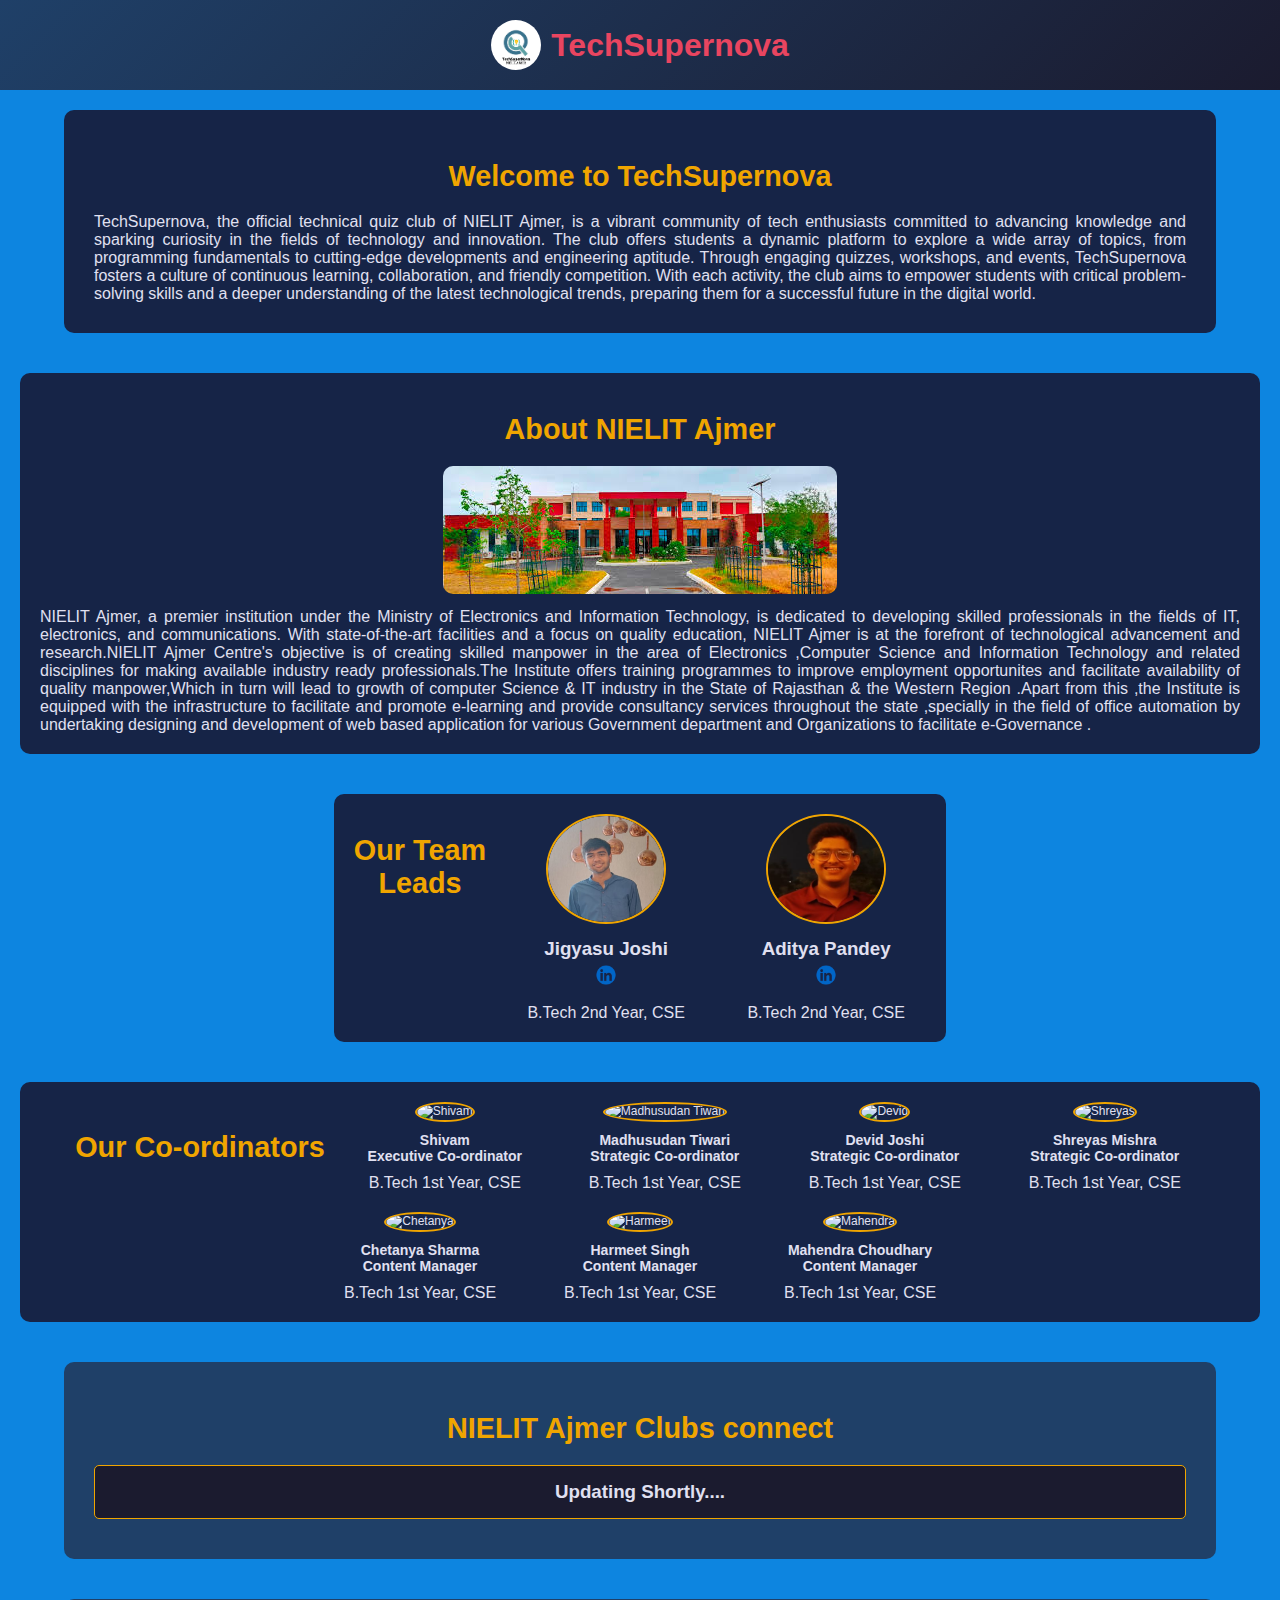
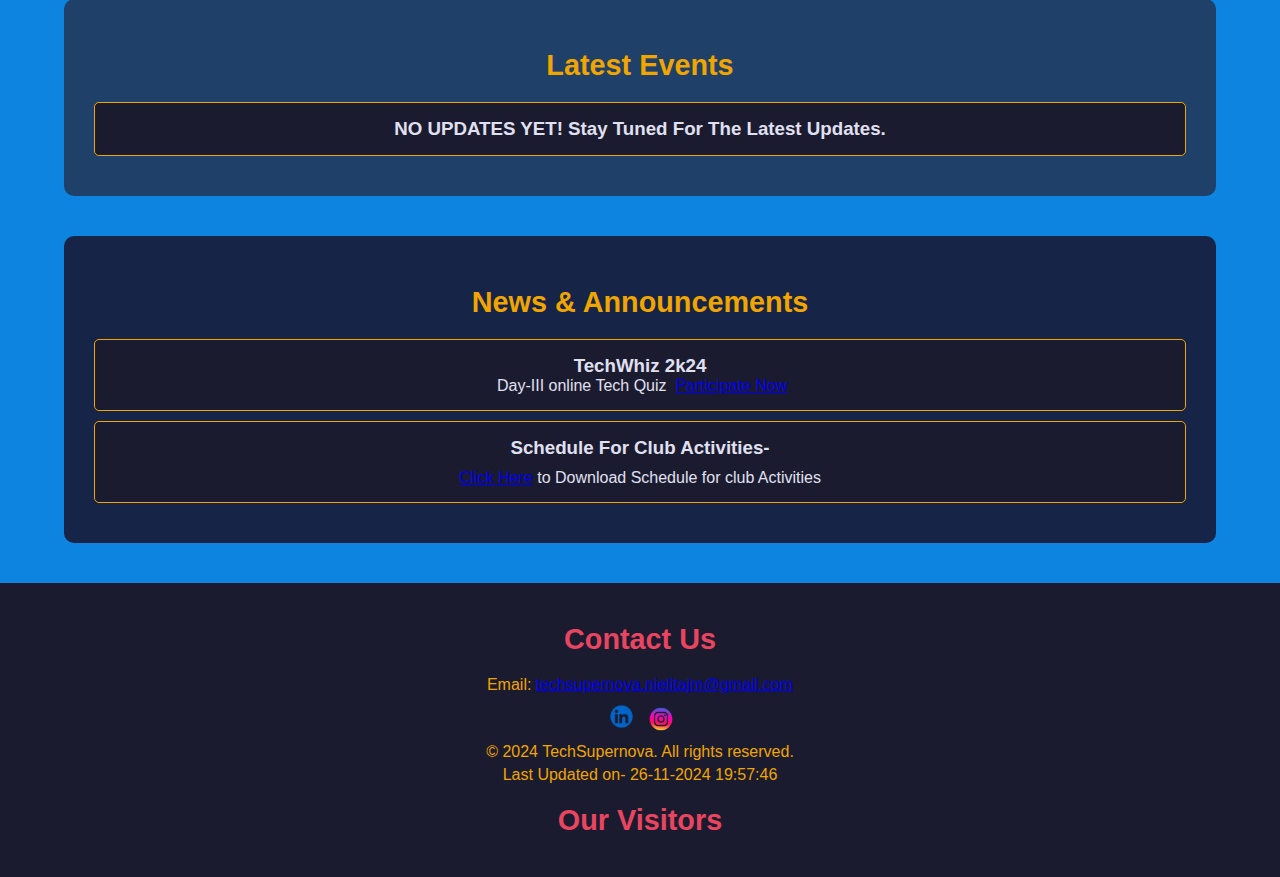
==== index.html @ e38566bf "Update index.html" ====
<!DOCTYPE html>
<html lang="en">
<head>
  <meta charset="UTF-8">  
  <meta name="viewport" content="width=device-width, initial-scale=1.0">
  <title>TechSuperNova</title>
   <link rel="icon" type="image/png" href="TechSuperNova.png">
  <link rel="stylesheet" href="styles.css">
</head>
<body>
  <!-- Header Section -->
  <header>
    <div class="logo-container">
      <img src="TechSuperNova.png" alt="TechSupernova Logo" style="border-radius: 50%;" class="logo">
      <h1 class="club-name">TechSupernova</h1>
    </div>
  </header>

  <!-- Introduction Section -->
  <section id="introduction">
    <h2>Welcome to TechSupernova</h2>
    <p style="text-align: justify;">TechSupernova, the official technical quiz club of NIELIT Ajmer, is a vibrant community of tech enthusiasts committed to advancing knowledge and sparking curiosity in the fields of technology and innovation. The club offers students a dynamic platform to explore a wide array of topics, from programming fundamentals to cutting-edge developments and engineering aptitude. Through engaging quizzes, workshops, and events, TechSupernova fosters a culture of continuous learning, collaboration, and friendly competition. With each activity, the club aims to empower students with critical problem-solving skills and a deeper understanding of the latest technological trends, preparing them for a successful future in the digital world.</p>
  </section>

  <section id="about-nielit">
  <h2>About NIELIT Ajmer</h2>
<img src="nielit.jfif" style="border-radius: 10px;" alt="NIELIT Ajmer Campus" class="nielit-photo">
  <p style="text-align: justify;">NIELIT Ajmer, a premier institution under the Ministry of Electronics and Information Technology, is dedicated to developing skilled professionals in the fields of IT, electronics, and communications. With state-of-the-art facilities and a focus on quality education, NIELIT Ajmer is at the forefront of technological advancement and research.NIELIT Ajmer Centre's objective is of creating skilled manpower in the area of Electronics ,Computer Science and Information Technology and related disciplines for making available industry ready professionals.The Institute offers training programmes to improve employment opportunites and facilitate availability of quality manpower,Which in turn will lead to growth of computer Science & IT industry in the State of Rajasthan & the Western Region .Apart from this ,the Institute is equipped with the infrastructure to facilitate and promote e-learning and provide consultancy services throughout the state ,specially in the field of office automation by undertaking designing and development of web based application for various Government department and Organizations to facilitate e-Governance . </p>
</section>
<!-- Heads Section -->
<section id="heads">
  <h2>Our Team<br> Leads</h2>
  <div class="head">
    <img src="image.png" alt="Jigyasu Joshi" class="head-photo">
    <h3>Jigyasu Joshi</h3>
    <a href="https://www.linkedin.com/in/jigyasu-joshi-438b5b268/"><img src="hello.png" height=30> </a>
    <p>B.Tech 2nd Year, CSE</p>
  </div>
  <div class="head">
    <img src="image1.png" alt="Aditya Pandey" class="head-photo">
    <h3>Aditya Pandey</h3>
    <a href="https://www.linkedin.com/in/aditya-pandey-94093a2a4/"><img src="hello.png" height=30> </a>
    <p>B.Tech 2nd Year, CSE</p>
  </div>
</section>
<section id="heads1">
  <h2>Our Co-ordinators</h2>
  <div class="head">
    <img src="shivam.jpg" alt="Shivam" class="head-photo">
    <h3>Shivam<br>Executive Co-ordinator</h3>
    <p>B.Tech 1st Year, CSE</p>
  </div>
  <div class="head">
    <img src="Madhusudan.jpeg" alt="Madhusudan Tiwari" class="head-photo">
    <h3>Madhusudan Tiwari<br>Strategic Co-ordinator</h3>
    <p>B.Tech 1st Year, CSE</p>
  </div>
  <div class="head">
    <img src="devid.jpeg" alt="Devid" class="head-photo">
    <h3>Devid Joshi<br>Strategic Co-ordinator</h3>
   
    <p>B.Tech 1st Year, CSE</p>
  </div>
  <div class="head">
    <img src="Shreyas.jpeg" alt="Shreyas" class="head-photo">
    <h3>Shreyas Mishra<br>Strategic Co-ordinator</h3>
    <p>B.Tech 1st Year, CSE</p>
  </div><div class="head">
    <img src="Chetanya.jpeg" alt="Chetanya" class="head-photo">
    <h3>Chetanya Sharma<br>Content Manager</h3>
    <p>B.Tech 1st Year, CSE</p>
  </div>
  <div class="head">
    <img src="Harmeet.jpeg" alt="Harmeet" class="head-photo">
    <h3>Harmeet Singh<br>Content Manager</h3>
    <p>B.Tech 1st Year, CSE</p>
  </div>
  <div class="head">
    <img src="Mahendra.jpeg" alt="Mahendra" class="head-photo">
    <h3>Mahendra Choudhary<br>Content Manager</h3>
    <p>B.Tech 1st Year, CSE</p>
  </div>
</section>

  <section id="contacts">
   
    <h2>NIELIT Ajmer Clubs connect</h2>
    <div class="news-item">
      <h3>Updating Shortly....</h3>
      
      
    </div>
    
  </section>
 



  <!-- Latest Events Section -->
  <section id="events">
    <h2>Latest Events</h2>
    <div class="event-card">
      <h3>NO UPDATES YET! Stay Tuned For The Latest Updates.</h3>
      
      
    </div>
    
  </section>

  <!-- News Section -->
  <section id="news">
    <h2>News & Announcements</h2>
     
    
    <div class="news-item">
      <h3>TechWhiz 2k24</h3>
      <pre> Day-III online Tech Quiz  <a href="https://forms.gle/Rwt1ypfE54XqB7DJ6">Participate Now</a></pre>
    </div>
    <div class="news-item">
      <h3>Schedule For Club Activities-</h3>
      <p><a href="Activity Schedule.pdf" >Click Here</a> to Download Schedule for club Activities</p>
    </div>
   
  </section>

  <!-- Footer Section -->
  <footer>
    <div class="contact">
      <h2>Contact Us</h2>
      <p>Email: <a href="mailto:techsupernova.nielitajm@gmail.com">techsupernova.nielitajm@gmail.com</a></p>
<div>
      <a href="https://www.linkedin.com/company/techsupernova/">
        <img src="hello.png" height=35></a>
      <a href="https://www.instagram.com/techsupernova_nielitajm">
        <img src="insta.png" height=30></a>
    </div>
    <p>&copy; 2024 TechSupernova. All rights reserved.</p>
      <p> Last Updated on- 26-11-2024 19:57:46 </p>
      <h2>Our Visitors</h2>
<div id="sfc6zkzsnefk8ssn3fe2ducwmfdch7pzfxs"></div>
<script type="text/javascript" src="https://counter6.optistats.ovh/private/counter.js?c=6zkzsnefk8ssn3fe2ducwmfdch7pzfxs&down=async" async></script>
<noscript>
    <a href="https://www.freecounterstat.com" title="web counter">
        <img src="https://counter6.optistats.ovh/private/freecounterstat.php?c=6zkzsnefk8ssn3fe2ducwmfdch7pzfxs" border="0" title="web counter" alt="web counter">
    </a>
</noscript>

  </footer>
</body>
</html>
---- styles.css ----
/* Global Styles */
#contacts {
    background: #1f4068;
    padding: 30px;
    width: 90%;
    border-radius: 10px;
    margin-top: 20px;
  }
  
  * {
    margin: 0;
    padding: 0;
    box-sizing: border-box;
    font-family: Arial, sans-serif;
  }
  
  body {
    background-color:#0d85e0;
    color: #e0e0f1;
    display: flex;
    flex-direction: column;
    align-items: center;
    text-align: center;
  }
  
  /* Header */
  header {
    background: linear-gradient(135deg, #1f4068, #1b1b2f);
    width: 100%;
    padding: 20px;
  }
  
  .logo-container {
    display: flex;
    align-items: center;
    justify-content: center;
  }
  
  .logo {
    width: 50px;
    height: 50px;
    margin-right: 10px;
  }
  
  .club-name {
    font-size: 2rem;
    color: #e94560;
  }
  
  /* Section Titles */
  h2 {
    font-size: 1.8rem;
    margin: 20px 0;
    color: #f0a500;
  }
  
  /* Introduction Section */
  #introduction {
    background: #162447;
    padding: 30px;
    width: 90%;
    border-radius: 10px;
    margin-top: 20px;
  }
  
  /* Events Section */
  #events {
    background: #1f4068;
    padding: 30px;
    width: 90%;
    border-radius: 10px;
    margin-top: 20px;
  }
  
  .event-card {
    background: #1b1b2f;
    border: 1px solid #f0a500;
    padding: 15px;
    margin: 10px 0;
    border-radius: 5px;
  }
  
  /* News Section */
  #news {
    background: #162447;
    padding: 30px;
    width: 90%;
    border-radius: 10px;
    margin-top: 20px;
  }
  
  .news-item {
    background: #1b1b2f;
    border: 1px solid #f0a500;
    padding: 15px;
    margin: 10px 0;
    border-radius: 5px;
  }
  
  /* Footer */
  footer {
    background: #1b1b2f;
    padding: 20px;
    width: 100%;
    margin-top: 20px;
  }
  
  .contact h2 {
    color: #e94560;
  }
  
  footer p {
    margin: 5px 0;
    color: #f0a500;
  }
  /* General Section Styling */
  section {
    background-color: #162447;
    color: #e0e0f1;
    padding: 20px;
    margin: 20px;
    border-radius: 10px;
    text-align: center;
  }
  
  h2 {
    color: #f0a500;
  }
  
  p {
    margin-top: 10px;
    font-size: 1rem;
  }
  
  /* Heads Section Styling */
  #heads {
    display: flex;
    justify-content: center;
    gap: 20px;
  }
  #heads1 {
    display: flex;
    justify-content: center;
    gap: 20px;
    flex-wrap: wrap;
    align-items: center;
    font-size: 12px;
  }
  
  .head {
    text-align: center;
    width: 200px;
  }
  
  .head-photo {
    width: 120px;
    height: 110px;
    border-radius: 50%;
    border: 2px solid #f0a500;
    margin-bottom: 10px;
  }
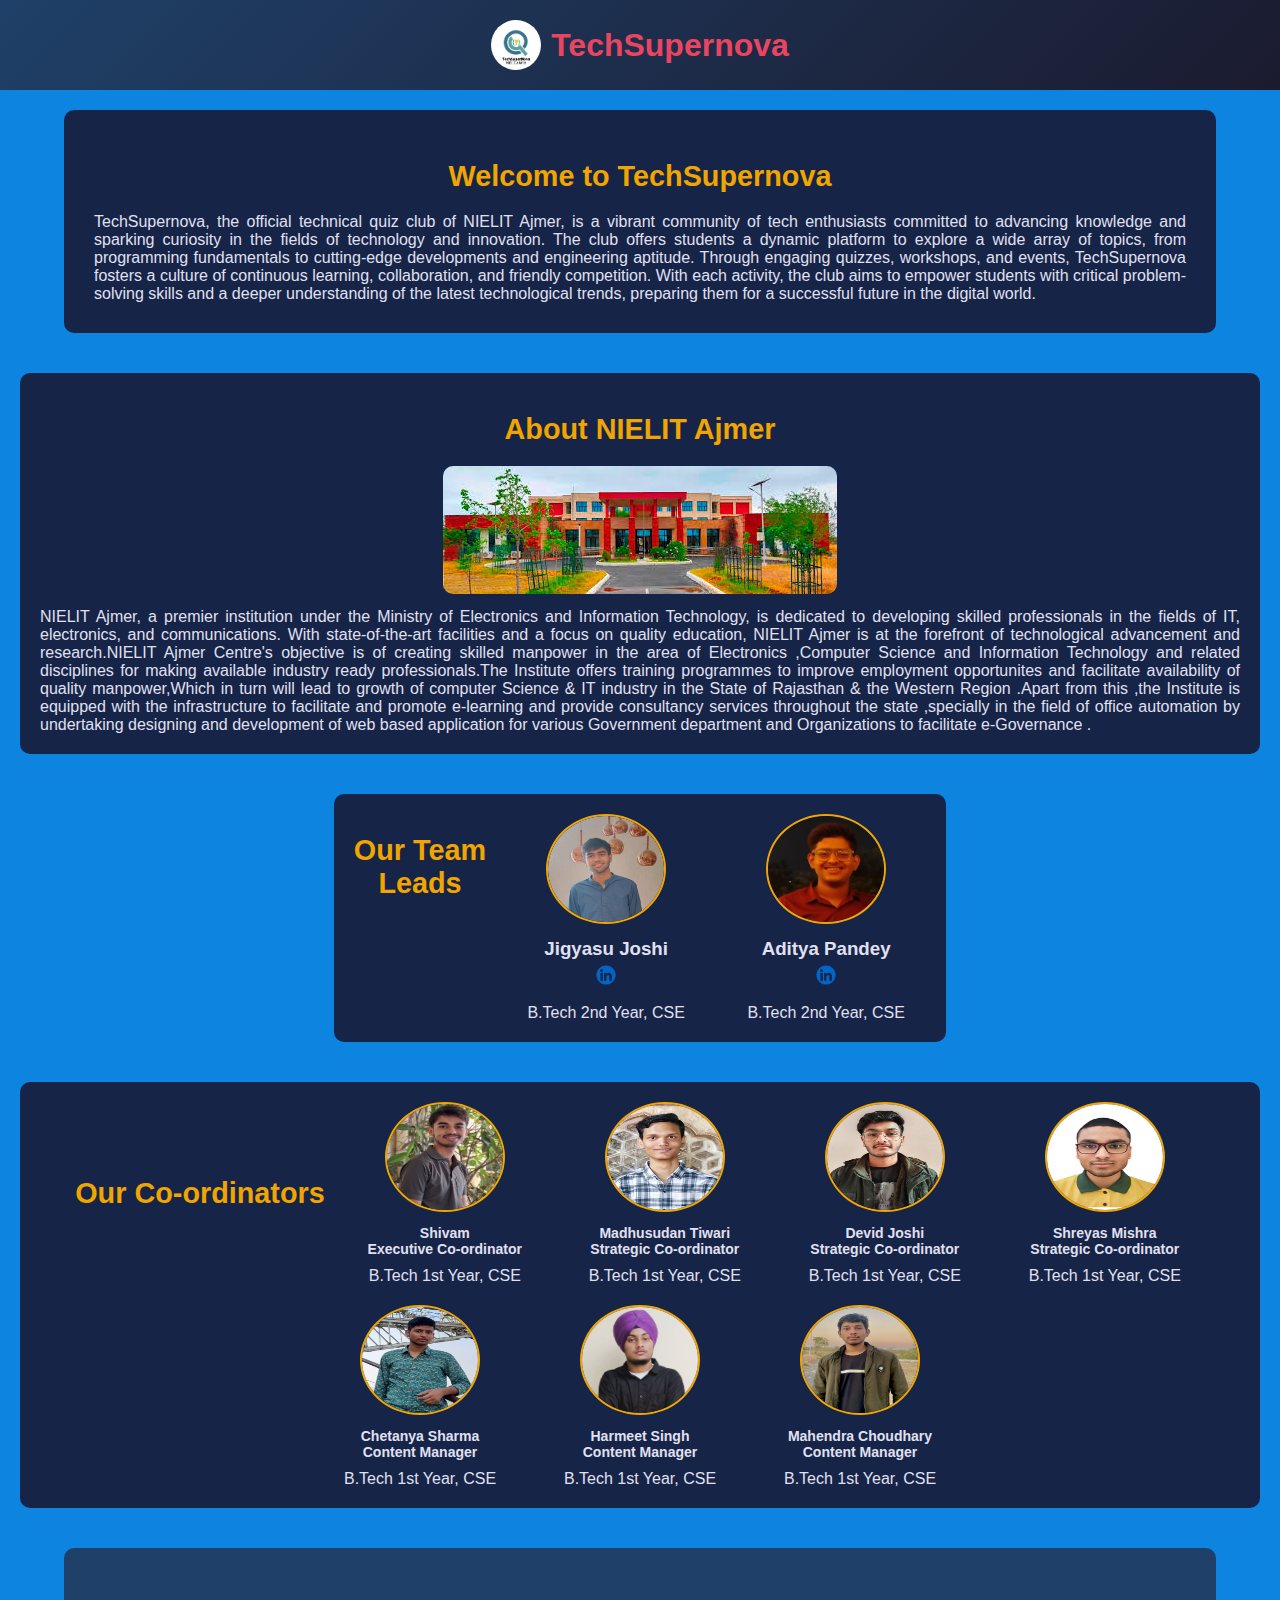
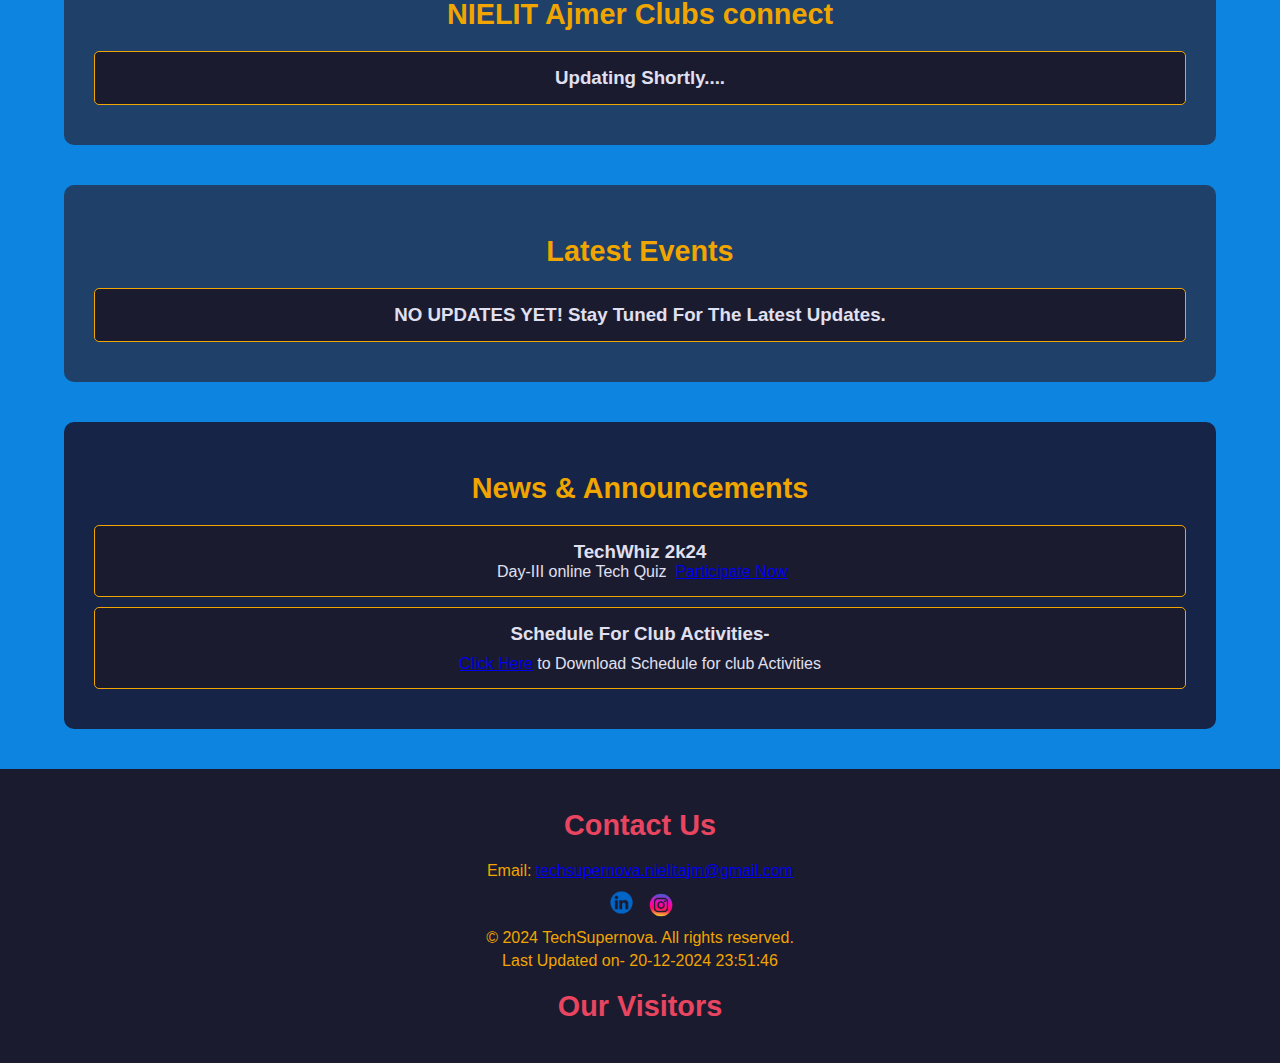
==== commit 7cfa06e5: "Update index.html" ====
--- a/index.html
+++ b/index.html
@@ -135,7 +135,7 @@
         <img src="insta.png" height=30></a>
     </div>
     <p>&copy; 2024 TechSupernova. All rights reserved.</p>
-      <p> Last Updated on- 26-11-2024 19:57:46 </p>
+      <p> Last Updated on- 20-12-2024 23:51:46 </p>
       <h2>Our Visitors</h2>
 <div id="sfc6zkzsnefk8ssn3fe2ducwmfdch7pzfxs"></div>
 <script type="text/javascript" src="https://counter6.optistats.ovh/private/counter.js?c=6zkzsnefk8ssn3fe2ducwmfdch7pzfxs&down=async" async></script>
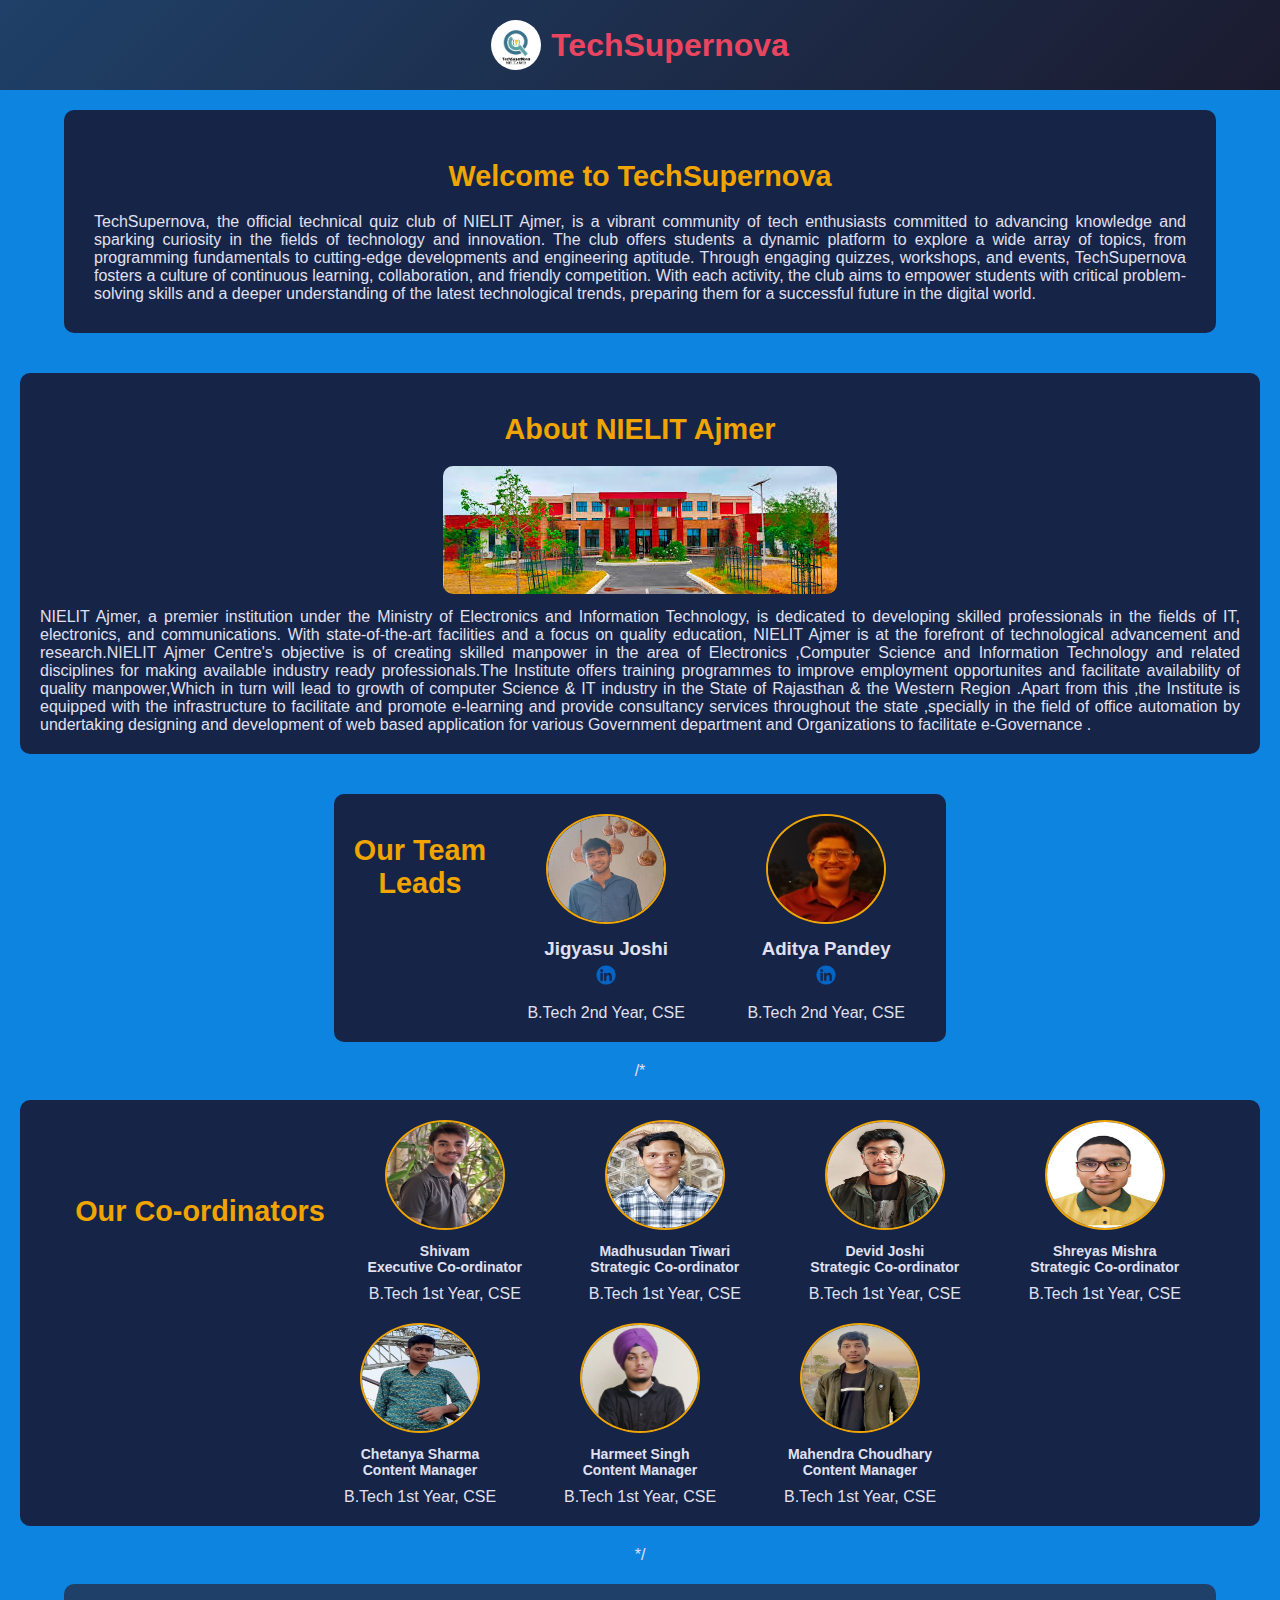
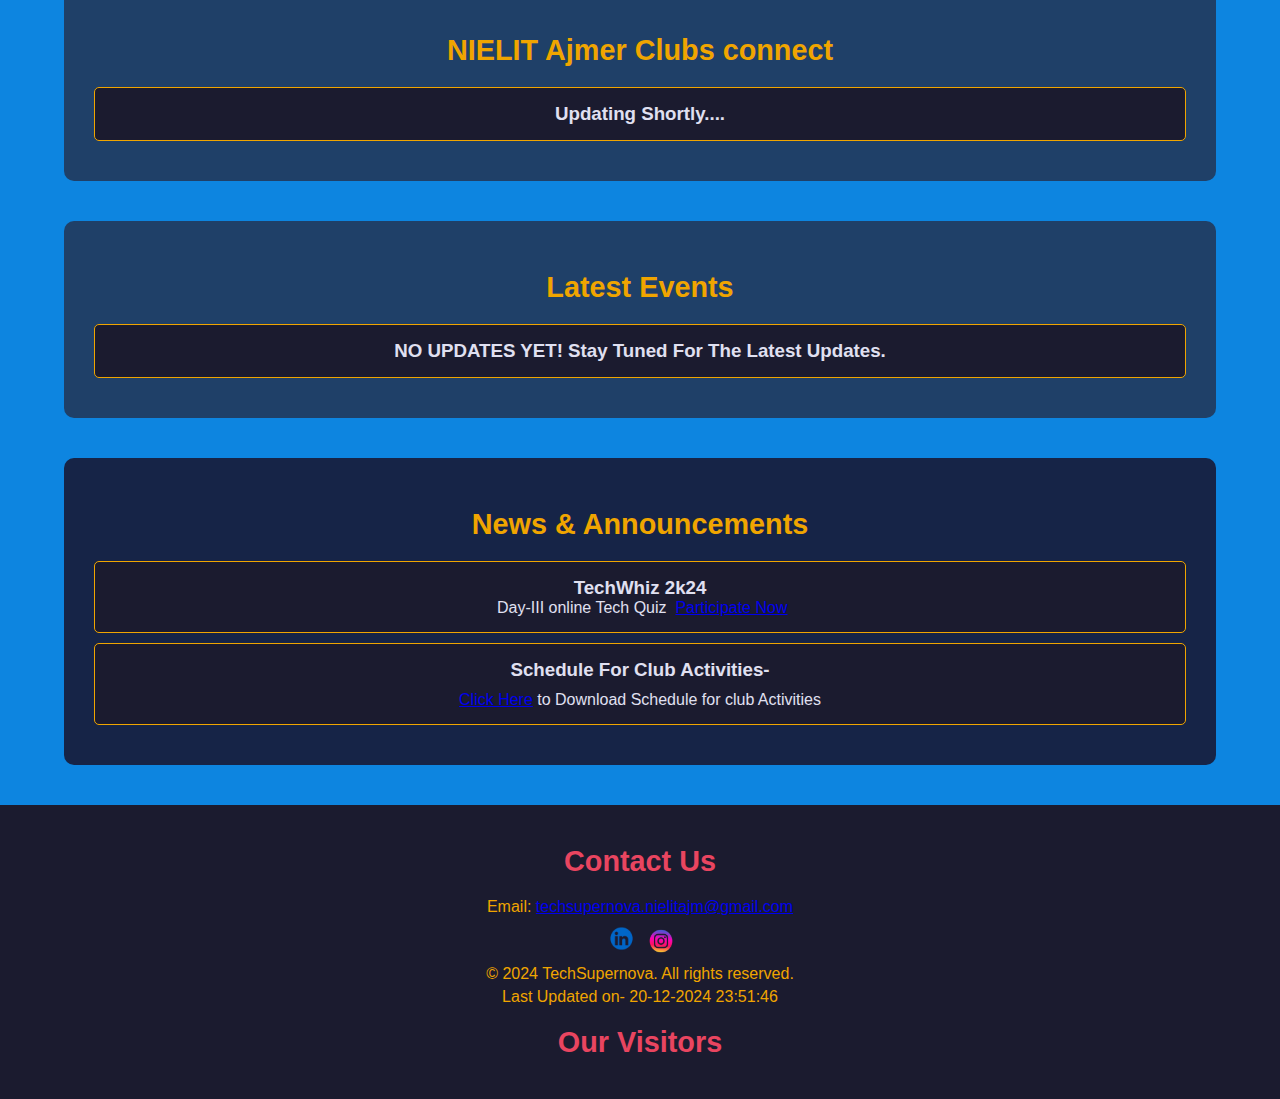
==== commit 745ba9a1: "Update index.html" ====
--- a/index.html
+++ b/index.html
@@ -42,7 +42,7 @@
     <a href="https://www.linkedin.com/in/aditya-pandey-94093a2a4/"><img src="hello.png" height=30> </a>
     <p>B.Tech 2nd Year, CSE</p>
   </div>
-</section>
+</section>/*
 <section id="heads1">
   <h2>Our Co-ordinators</h2>
   <div class="head">
@@ -81,7 +81,7 @@
     <p>B.Tech 1st Year, CSE</p>
   </div>
 </section>
-
+*/
   <section id="contacts">
    
     <h2>NIELIT Ajmer Clubs connect</h2>
--- a/styles.css
+++ b/styles.css
@@ -137,6 +137,7 @@
     display: flex;
     justify-content: center;
     gap: 20px;
+      flex-wrap: wrap;
   }
   #heads1 {
     display: flex;
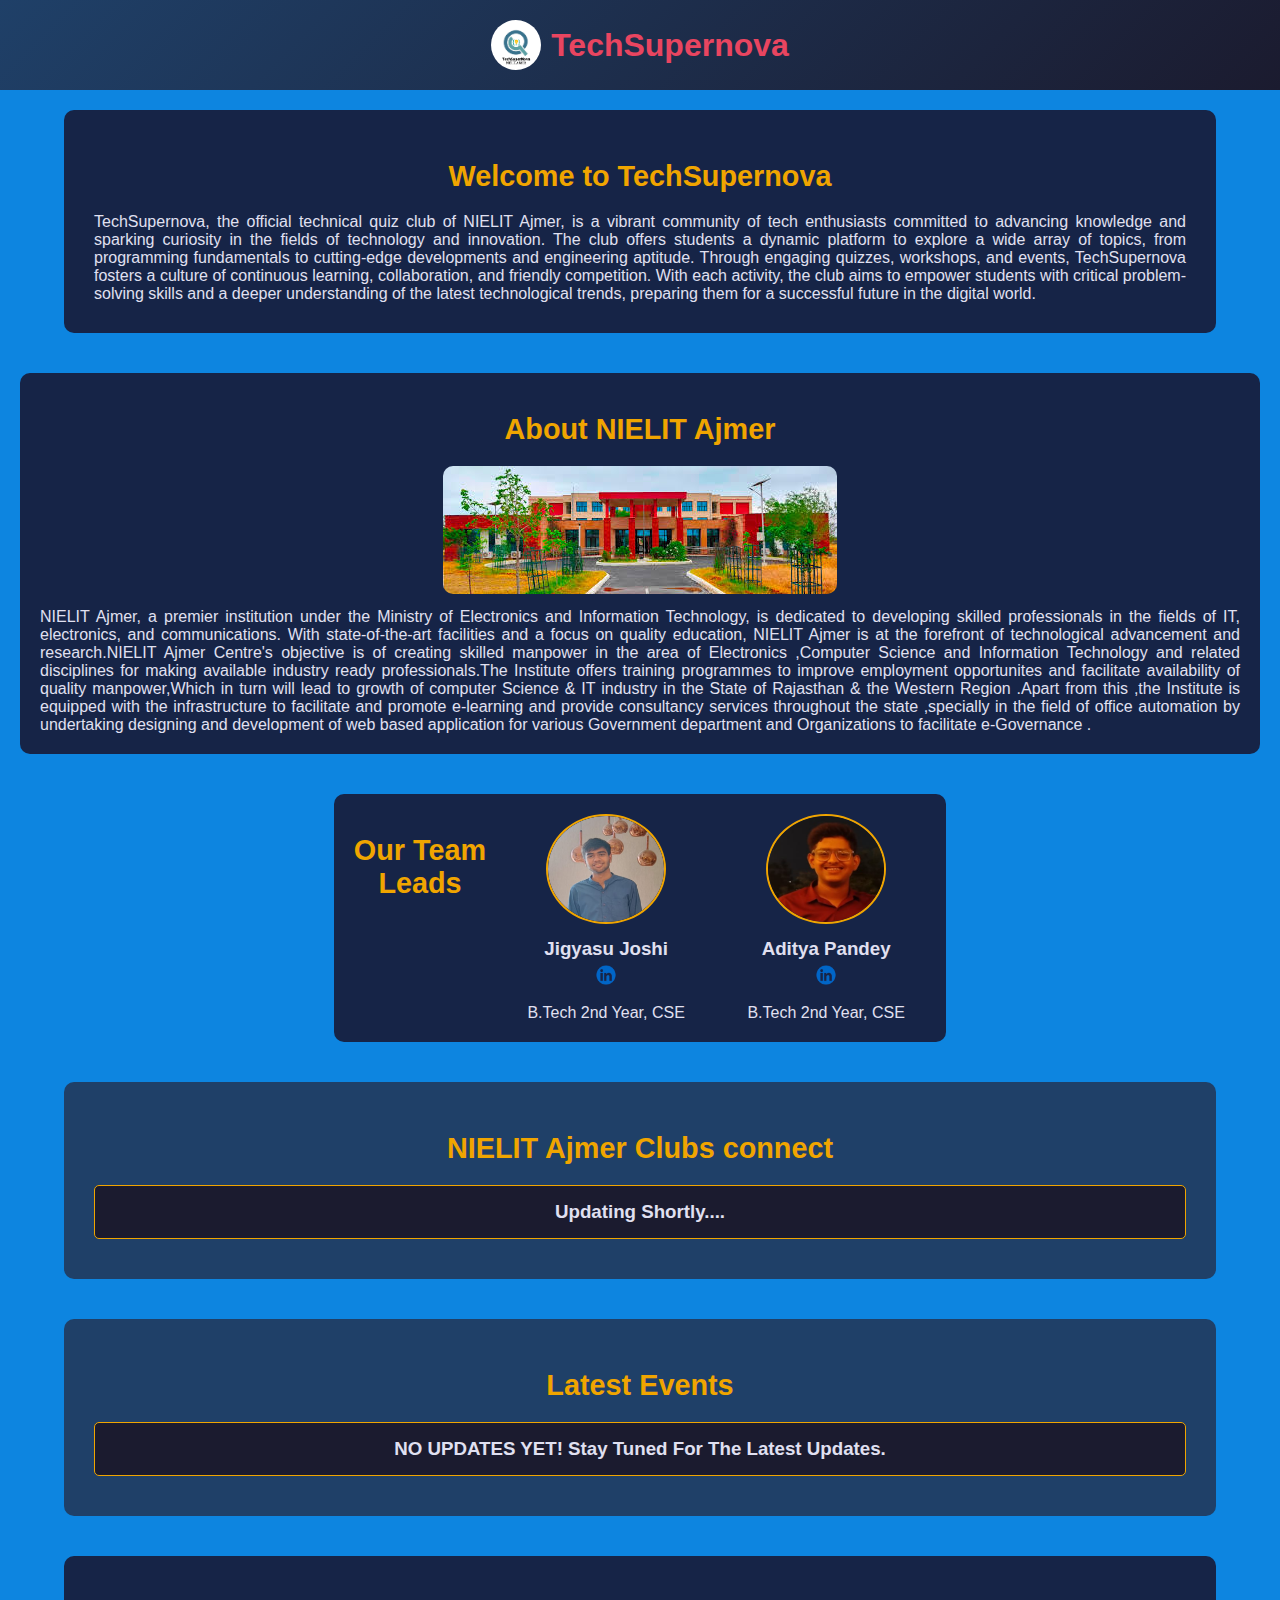
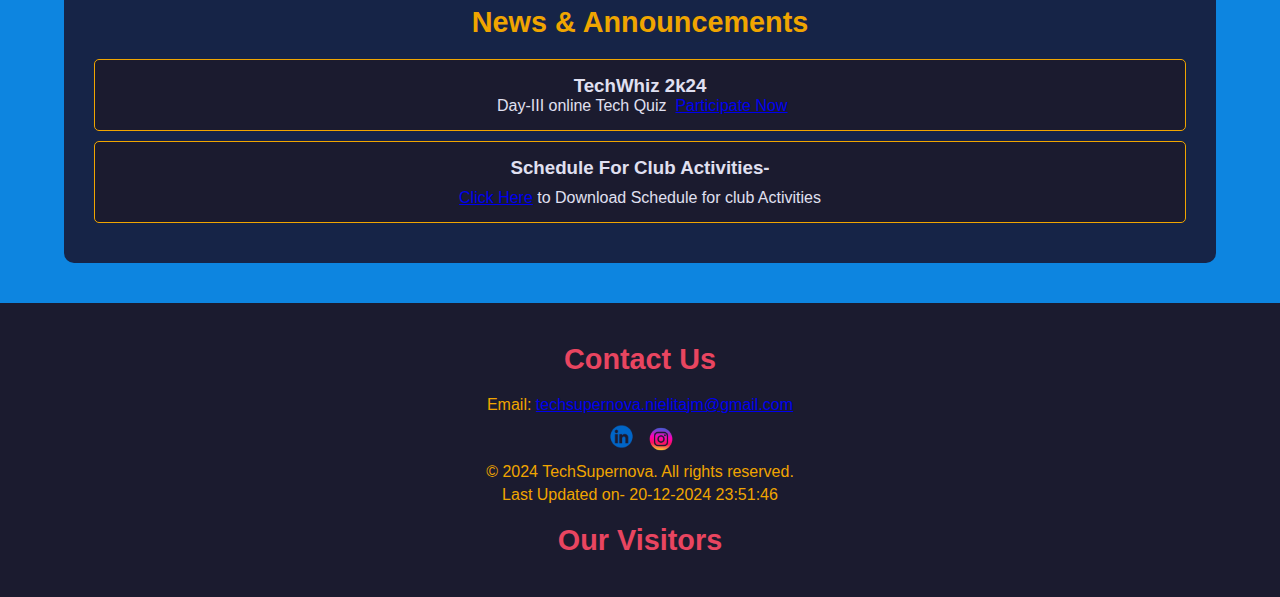
==== commit 10bb76dc: "Update index.html" ====
--- a/index.html
+++ b/index.html
@@ -42,7 +42,8 @@
     <a href="https://www.linkedin.com/in/aditya-pandey-94093a2a4/"><img src="hello.png" height=30> </a>
     <p>B.Tech 2nd Year, CSE</p>
   </div>
-</section>/*
+</section>
+  <!--
 <section id="heads1">
   <h2>Our Co-ordinators</h2>
   <div class="head">
@@ -81,7 +82,7 @@
     <p>B.Tech 1st Year, CSE</p>
   </div>
 </section>
-*/
+-->
   <section id="contacts">
    
     <h2>NIELIT Ajmer Clubs connect</h2>
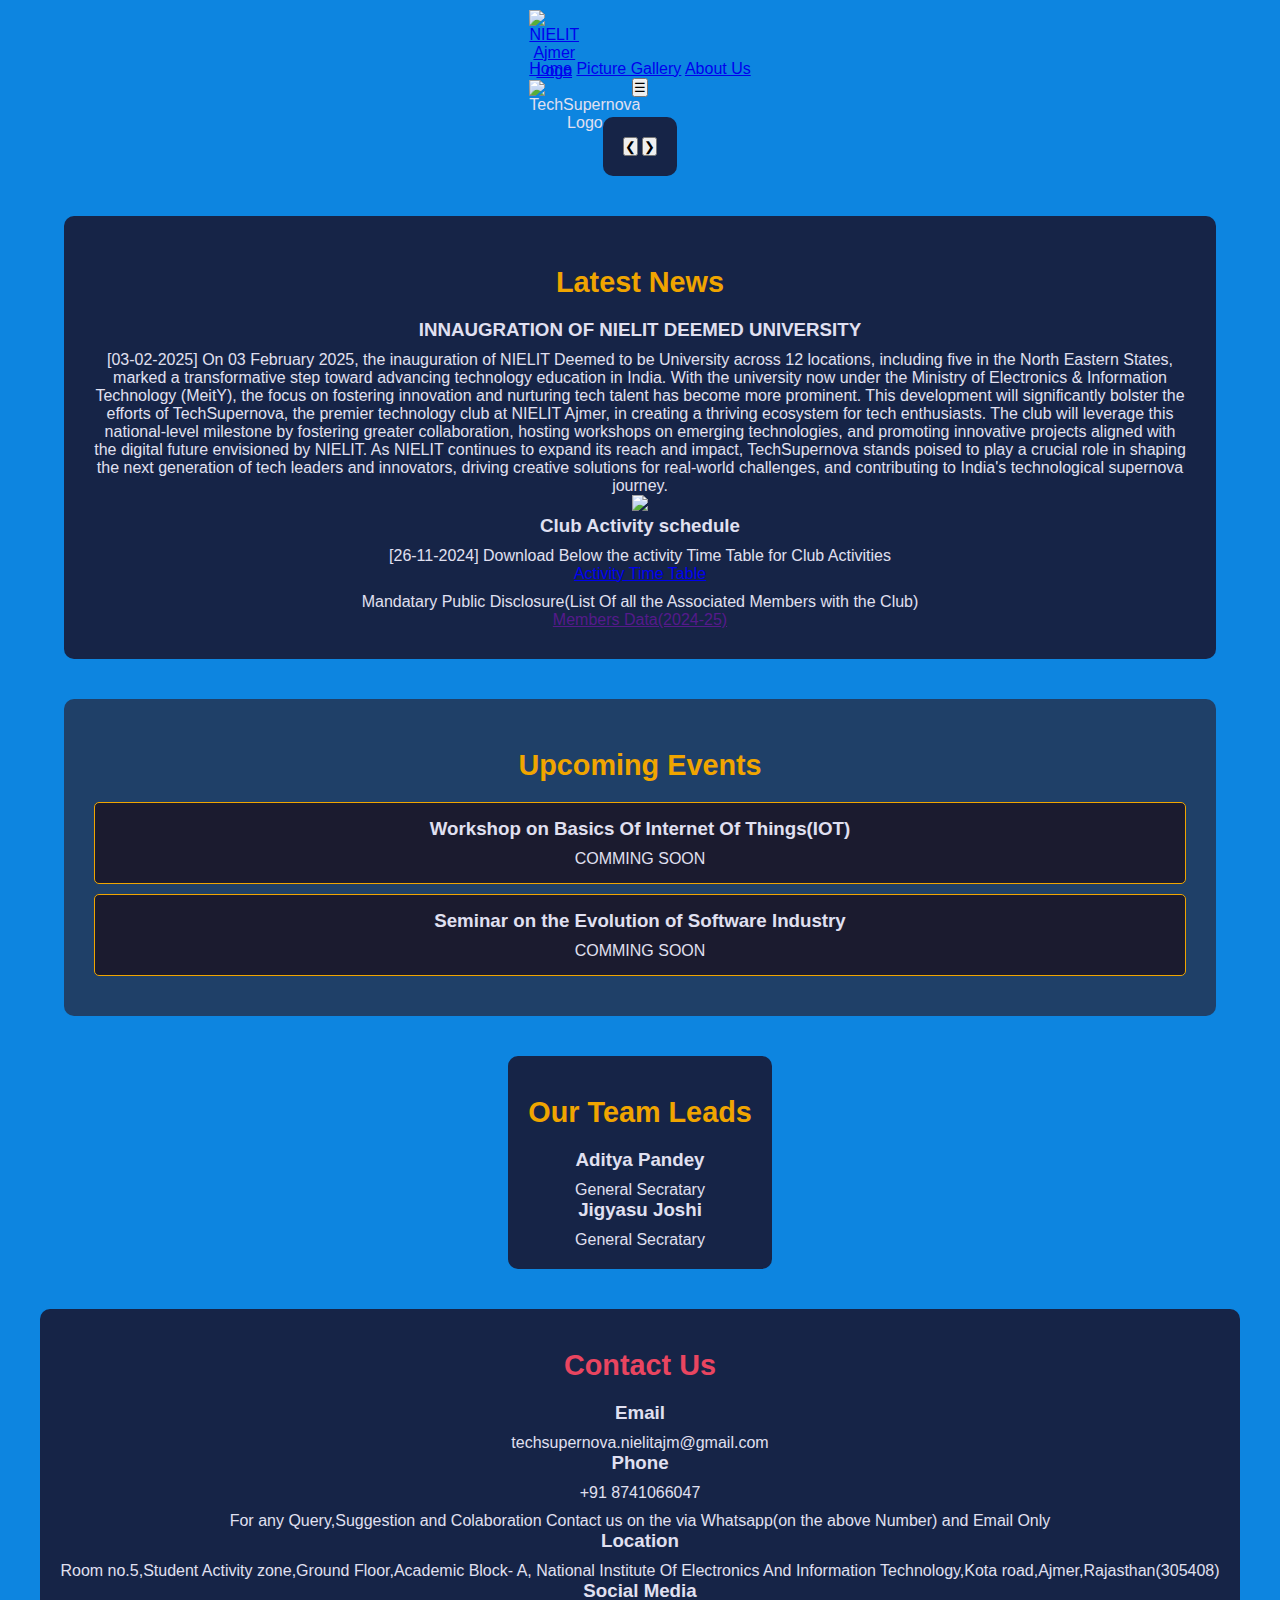
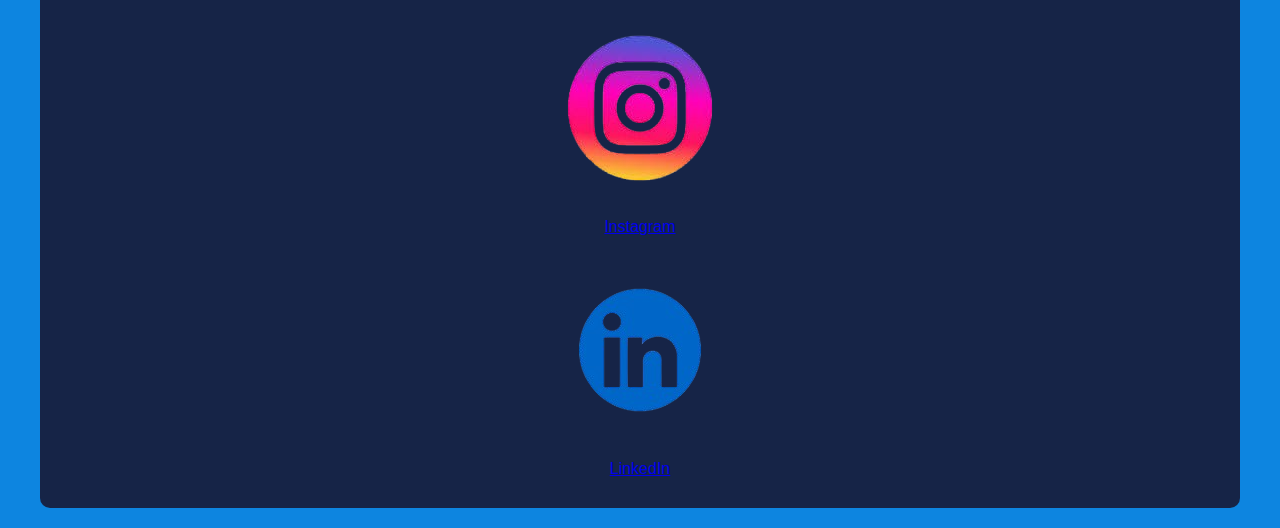
==== commit 82efb50c: "Update index.html" ====
--- a/index.html
+++ b/index.html
@@ -1,152 +1,131 @@
+
 <!DOCTYPE html>
 <html lang="en">
 <head>
-  <meta charset="UTF-8">  
-  <meta name="viewport" content="width=device-width, initial-scale=1.0">
-  <title>TechSuperNova</title>
-   <link rel="icon" type="image/png" href="TechSuperNova.png">
-  <link rel="stylesheet" href="styles.css">
+    <meta charset="UTF-8">
+    <meta name="viewport" content="width=device-width, initial-scale=1.0">
+    <title>TechSupernova - NIELIT Ajmer</title>
+    <link rel="stylesheet" href="styles.css">
 </head>
 <body>
-  <!-- Header Section -->
-  <header>
-    <div class="logo-container">
-      <img src="TechSuperNova.png" alt="TechSupernova Logo" style="border-radius: 50%;" class="logo">
-      <h1 class="club-name">TechSupernova</h1>
-    </div>
-  </header>
+    <!-- Navbar -->
+    <nav>
+        <div class="logo">
+            <a href="https://nielit.gov.in/ajmer/index.php" onclick="alert('You Have Been Directed To an External Site')"><p><img src="Untitled_design__3_-removebg-preview.png"  alt="NIELIT Ajmer Logo"></p></a>
+            <img src="TechSuperNova-removebg-preview.png"  alt="TechSupernova Logo">
+        </div>
+        <div class="menu" id="menu">
+            <a href="#home">Home</a>
+            <a href="#gallery">Picture Gallery</a>
+            <a href="#about">About Us</a>
+        </div>
+        <button class="nav-toggle" id="nav-toggle">☰</button>
+    </nav>
 
-  <!-- Introduction Section -->
-  <section id="introduction">
-    <h2>Welcome to TechSupernova</h2>
-    <p style="text-align: justify;">TechSupernova, the official technical quiz club of NIELIT Ajmer, is a vibrant community of tech enthusiasts committed to advancing knowledge and sparking curiosity in the fields of technology and innovation. The club offers students a dynamic platform to explore a wide array of topics, from programming fundamentals to cutting-edge developments and engineering aptitude. Through engaging quizzes, workshops, and events, TechSupernova fosters a culture of continuous learning, collaboration, and friendly competition. With each activity, the club aims to empower students with critical problem-solving skills and a deeper understanding of the latest technological trends, preparing them for a successful future in the digital world.</p>
-  </section>
-
-  <section id="about-nielit">
-  <h2>About NIELIT Ajmer</h2>
-<img src="nielit.jfif" style="border-radius: 10px;" alt="NIELIT Ajmer Campus" class="nielit-photo">
-  <p style="text-align: justify;">NIELIT Ajmer, a premier institution under the Ministry of Electronics and Information Technology, is dedicated to developing skilled professionals in the fields of IT, electronics, and communications. With state-of-the-art facilities and a focus on quality education, NIELIT Ajmer is at the forefront of technological advancement and research.NIELIT Ajmer Centre's objective is of creating skilled manpower in the area of Electronics ,Computer Science and Information Technology and related disciplines for making available industry ready professionals.The Institute offers training programmes to improve employment opportunites and facilitate availability of quality manpower,Which in turn will lead to growth of computer Science & IT industry in the State of Rajasthan & the Western Region .Apart from this ,the Institute is equipped with the infrastructure to facilitate and promote e-learning and provide consultancy services throughout the state ,specially in the field of office automation by undertaking designing and development of web based application for various Government department and Organizations to facilitate e-Governance . </p>
-</section>
-<!-- Heads Section -->
-<section id="heads">
-  <h2>Our Team<br> Leads</h2>
-  <div class="head">
-    <img src="image.png" alt="Jigyasu Joshi" class="head-photo">
-    <h3>Jigyasu Joshi</h3>
-    <a href="https://www.linkedin.com/in/jigyasu-joshi-438b5b268/"><img src="hello.png" height=30> </a>
-    <p>B.Tech 2nd Year, CSE</p>
-  </div>
-  <div class="head">
-    <img src="image1.png" alt="Aditya Pandey" class="head-photo">
-    <h3>Aditya Pandey</h3>
-    <a href="https://www.linkedin.com/in/aditya-pandey-94093a2a4/"><img src="hello.png" height=30> </a>
-    <p>B.Tech 2nd Year, CSE</p>
-  </div>
-</section>
-  <!--
-<section id="heads1">
-  <h2>Our Co-ordinators</h2>
-  <div class="head">
-    <img src="shivam.jpg" alt="Shivam" class="head-photo">
-    <h3>Shivam<br>Executive Co-ordinator</h3>
-    <p>B.Tech 1st Year, CSE</p>
-  </div>
-  <div class="head">
-    <img src="Madhusudan.jpeg" alt="Madhusudan Tiwari" class="head-photo">
-    <h3>Madhusudan Tiwari<br>Strategic Co-ordinator</h3>
-    <p>B.Tech 1st Year, CSE</p>
-  </div>
-  <div class="head">
-    <img src="devid.jpeg" alt="Devid" class="head-photo">
-    <h3>Devid Joshi<br>Strategic Co-ordinator</h3>
-   
-    <p>B.Tech 1st Year, CSE</p>
-  </div>
-  <div class="head">
-    <img src="Shreyas.jpeg" alt="Shreyas" class="head-photo">
-    <h3>Shreyas Mishra<br>Strategic Co-ordinator</h3>
-    <p>B.Tech 1st Year, CSE</p>
-  </div><div class="head">
-    <img src="Chetanya.jpeg" alt="Chetanya" class="head-photo">
-    <h3>Chetanya Sharma<br>Content Manager</h3>
-    <p>B.Tech 1st Year, CSE</p>
-  </div>
-  <div class="head">
-    <img src="Harmeet.jpeg" alt="Harmeet" class="head-photo">
-    <h3>Harmeet Singh<br>Content Manager</h3>
-    <p>B.Tech 1st Year, CSE</p>
-  </div>
-  <div class="head">
-    <img src="Mahendra.jpeg" alt="Mahendra" class="head-photo">
-    <h3>Mahendra Choudhary<br>Content Manager</h3>
-    <p>B.Tech 1st Year, CSE</p>
-  </div>
-</section>
--->
-  <section id="contacts">
-   
-    <h2>NIELIT Ajmer Clubs connect</h2>
-    <div class="news-item">
-      <h3>Updating Shortly....</h3>
-      
-      
-    </div>
-    
-  </section>
  
 
+    <!-- Slideshow Section -->
+    <section class="slideshow">
+        <div class="slides">
+            <div class="slide active" style="background-image: url('Events\ \(2\).png');"></div>
+            <div class="slide" style="background-image: url('WhatsApp\ Image\ 2025-01-28\ at\ 10.54.18\ PM.jpeg');"></div>
+            <div class="slide" style="background-image: url('WhatsApp\ Image\ 2025-01-29\ at\ 12.17.02\ AM.jpeg');"></div>
+        </div>
+        <button class="prev" onclick="prevSlide()">&#10094;</button>
+        <button class="next" onclick="nextSlide()">&#10095;</button>
+    </section>
 
+    <!-- News Section -->
+    <section id="news" class="news">
+        <h2>Latest News</h2>
+        <div class="news-grid">
+            <div class="news-card">
+                <h3>INNAUGRATION OF NIELIT DEEMED UNIVERSITY</h3>
+                <p>
+                    [03-02-2025] On 03 February 2025, the inauguration of NIELIT Deemed to be University across 12 locations, including five in the North Eastern States, marked a transformative step toward advancing technology education in India. With the university now under the Ministry of Electronics & Information Technology (MeitY), the focus on fostering innovation and nurturing tech talent has become more prominent.
+                    
+                    This development will significantly bolster the efforts of TechSupernova, the premier technology club at NIELIT Ajmer, in creating a thriving ecosystem for tech enthusiasts. The club will leverage this national-level milestone by fostering greater collaboration, hosting workshops on emerging technologies, and promoting innovative projects aligned with the digital future envisioned by NIELIT.  
+                    
+                    As NIELIT continues to expand its reach and impact, TechSupernova stands poised to play a crucial role in shaping the next generation of tech leaders and innovators, driving creative solutions for real-world challenges, and contributing to India's technological supernova journey.</p>
+                <img src="deemed.png">
+            </div>
+            <div class="news-card">
+                <h3>Club Activity schedule</h3>
+                <p>[26-11-2024] Download Below the activity Time Table for Club Activities</p>
+                <a href="#">Activity Time Table</a>
+                <p>Mandatary Public Disclosure(List Of all the Associated Members with the Club)</p>
+                <a href="">Members Data(2024-25)</a>
+            </div>
+        
+        </div>
+    </section>
 
-  <!-- Latest Events Section -->
-  <section id="events">
-    <h2>Latest Events</h2>
-    <div class="event-card">
-      <h3>NO UPDATES YET! Stay Tuned For The Latest Updates.</h3>
-      
-      
-    </div>
-    
-  </section>
+    <!-- Events Section -->
+    <section id="events" class="events">
+        <h2>Upcoming Events</h2>
+        <div class="events-grid">
+            <div class="event-card">
+                <h3>Workshop on Basics Of Internet Of Things(IOT)</h3>
+                <p>COMMING SOON</p>
+            </div>
+            <div class="event-card">
+                <h3>Seminar on the Evolution of Software Industry</h3>
+                <p>COMMING SOON</p>
+            </div>
+            
+        </div>
+    </section>
 
-  <!-- News Section -->
-  <section id="news">
-    <h2>News & Announcements</h2>
-     
-    
-    <div class="news-item">
-      <h3>TechWhiz 2k24</h3>
-      <pre> Day-III online Tech Quiz  <a href="https://forms.gle/Rwt1ypfE54XqB7DJ6">Participate Now</a></pre>
-    </div>
-    <div class="news-item">
-      <h3>Schedule For Club Activities-</h3>
-      <p><a href="Activity Schedule.pdf" >Click Here</a> to Download Schedule for club Activities</p>
-    </div>
-   
-  </section>
+    <!-- Team Section -->
+    <section id="team" class="team">
+        <h2>Our Team Leads</h2>
+        <div class="team-grid">
+            <div class="team-card">
+                <div class="team-img" style="background-image: url('WhatsApp\ Image\ 2025-02-08\ at\ 8.57.27\ PM.jpeg');"></div>
+                <div class="team-info">
+                    <h3>Aditya Pandey</h3>
+                    <p>General Secratary</p>
+                </div>
+            </div>
+            <div class="team-card">
+                <div class="team-img" style="background-image: url('jigyasu.jpg');"></div>
+                <div class="team-info">
+                    <h3>Jigyasu Joshi</h3>
+                    <p>General Secratary</p>
+                </div>
+            </div>
+            
+        </div>
+    </section>
 
-  <!-- Footer Section -->
-  <footer>
-    <div class="contact">
-      <h2>Contact Us</h2>
-      <p>Email: <a href="mailto:techsupernova.nielitajm@gmail.com">techsupernova.nielitajm@gmail.com</a></p>
-<div>
-      <a href="https://www.linkedin.com/company/techsupernova/">
-        <img src="hello.png" height=35></a>
-      <a href="https://www.instagram.com/techsupernova_nielitajm">
-        <img src="insta.png" height=30></a>
-    </div>
-    <p>&copy; 2024 TechSupernova. All rights reserved.</p>
-      <p> Last Updated on- 20-12-2024 23:51:46 </p>
-      <h2>Our Visitors</h2>
-<div id="sfc6zkzsnefk8ssn3fe2ducwmfdch7pzfxs"></div>
-<script type="text/javascript" src="https://counter6.optistats.ovh/private/counter.js?c=6zkzsnefk8ssn3fe2ducwmfdch7pzfxs&down=async" async></script>
-<noscript>
-    <a href="https://www.freecounterstat.com" title="web counter">
-        <img src="https://counter6.optistats.ovh/private/freecounterstat.php?c=6zkzsnefk8ssn3fe2ducwmfdch7pzfxs" border="0" title="web counter" alt="web counter">
-    </a>
-</noscript>
+    <!-- Contact Section -->
+    <section id="contact" class="contact">
+        <h2 style="text-align: center;">Contact Us</h2>
+        <div class="contact-grid">
+            <div class="contact-card">
+                <h3>Email</h3>
+                <p>techsupernova.nielitajm@gmail.com</p>
+            
+                <h3>Phone</h3>
+                
+                <p>+91 8741066047</p>
+                <p>For any Query,Suggestion and Colaboration Contact us on the  via Whatsapp(on the above Number) and Email Only</p>
+            </div>
+            <div class="contact-card">
+                <h3>Location</h3>
+                <p>Room no.5,Student Activity zone,Ground Floor,Academic Block- A, National Institute Of Electronics And Information Technology,Kota road,Ajmer,Rajasthan(305408)</p>
+                <h3>Social Media</h3>
+                <p>
+                    <div id="con">
+                    <img src="download-removebg-preview (6).png"><a href="https://instagram.com/techsupernova_nielitajm"><p>Instagram</p></a>
+                    <pre>   </pre>
+                    <img src="download-removebg-preview (5).png"><a href="https://linkedin.com/company/techsupernova"><p>LinkedIn</p></a>
+                    </div>
+                </p>
+            </div>
+        </div>
+    </section>
 
-  </footer>
+    <script src="script.js"></script>
 </body>
 </html>
-
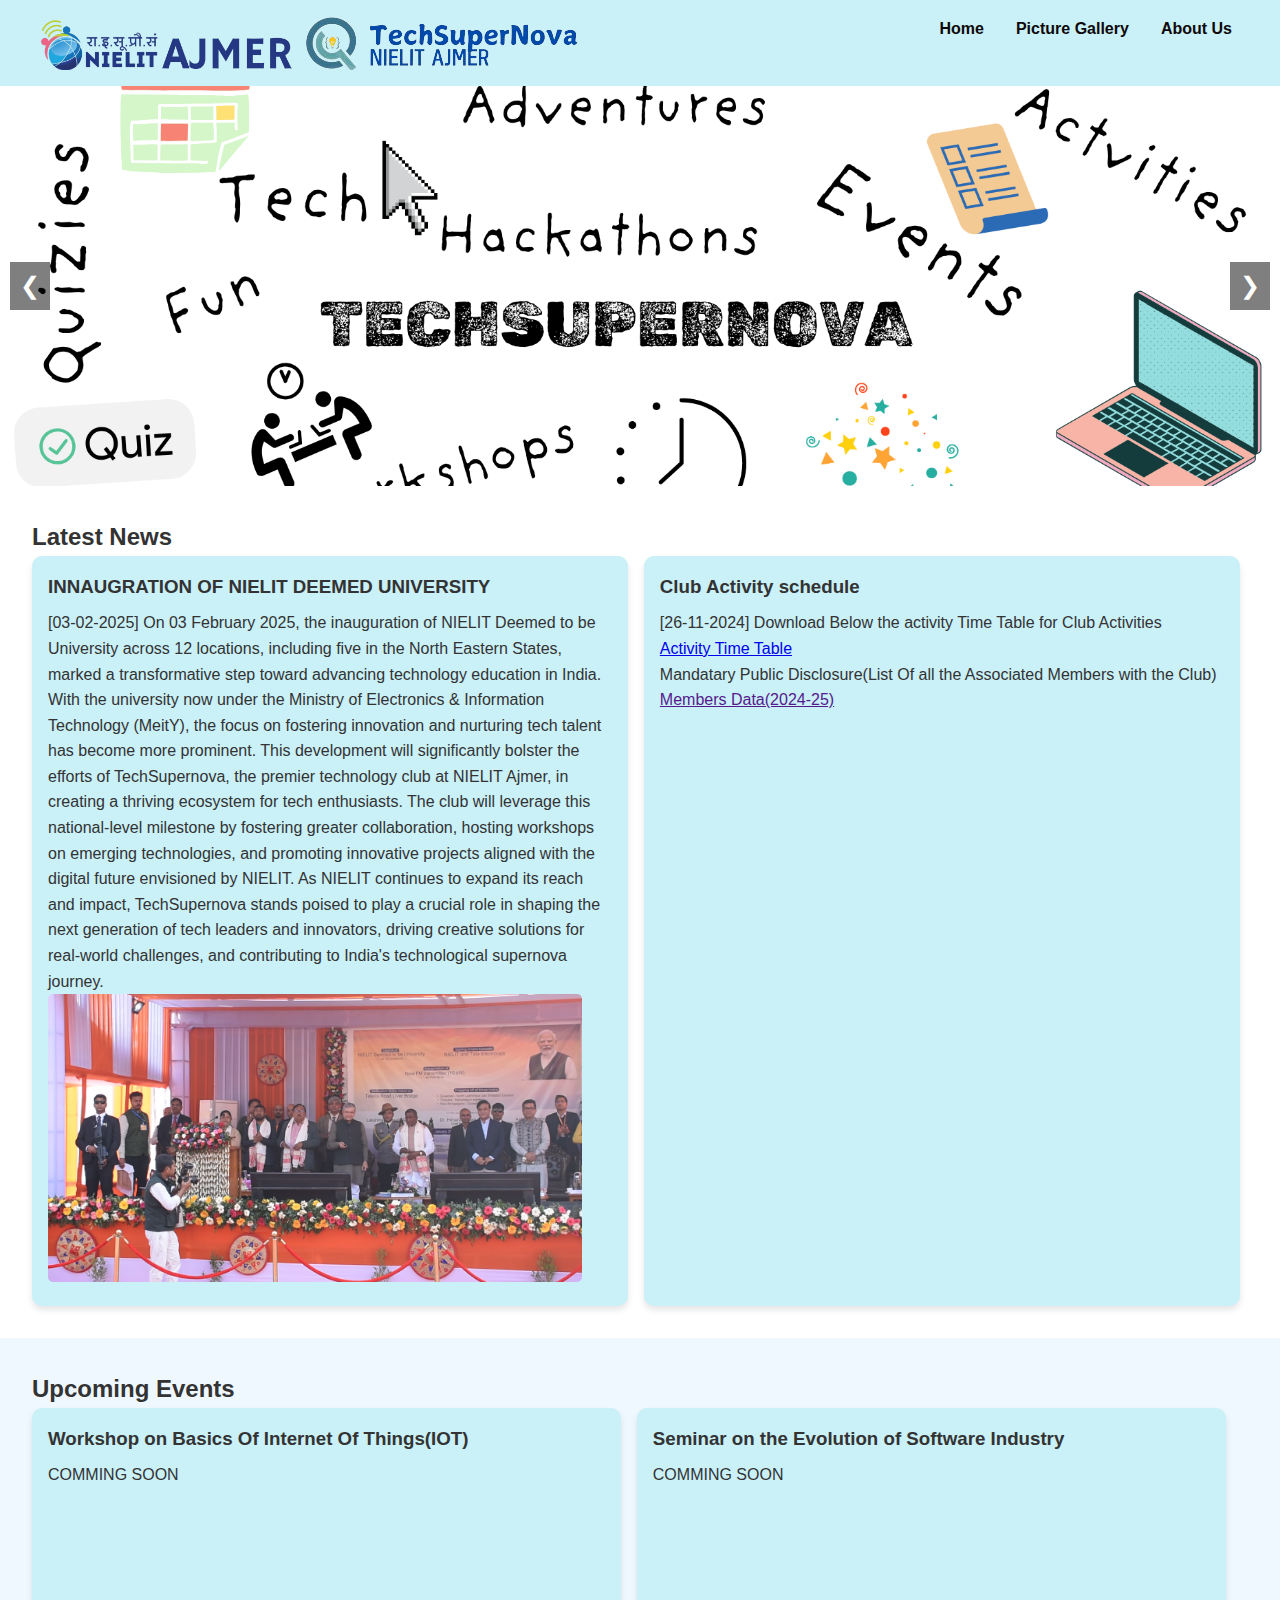
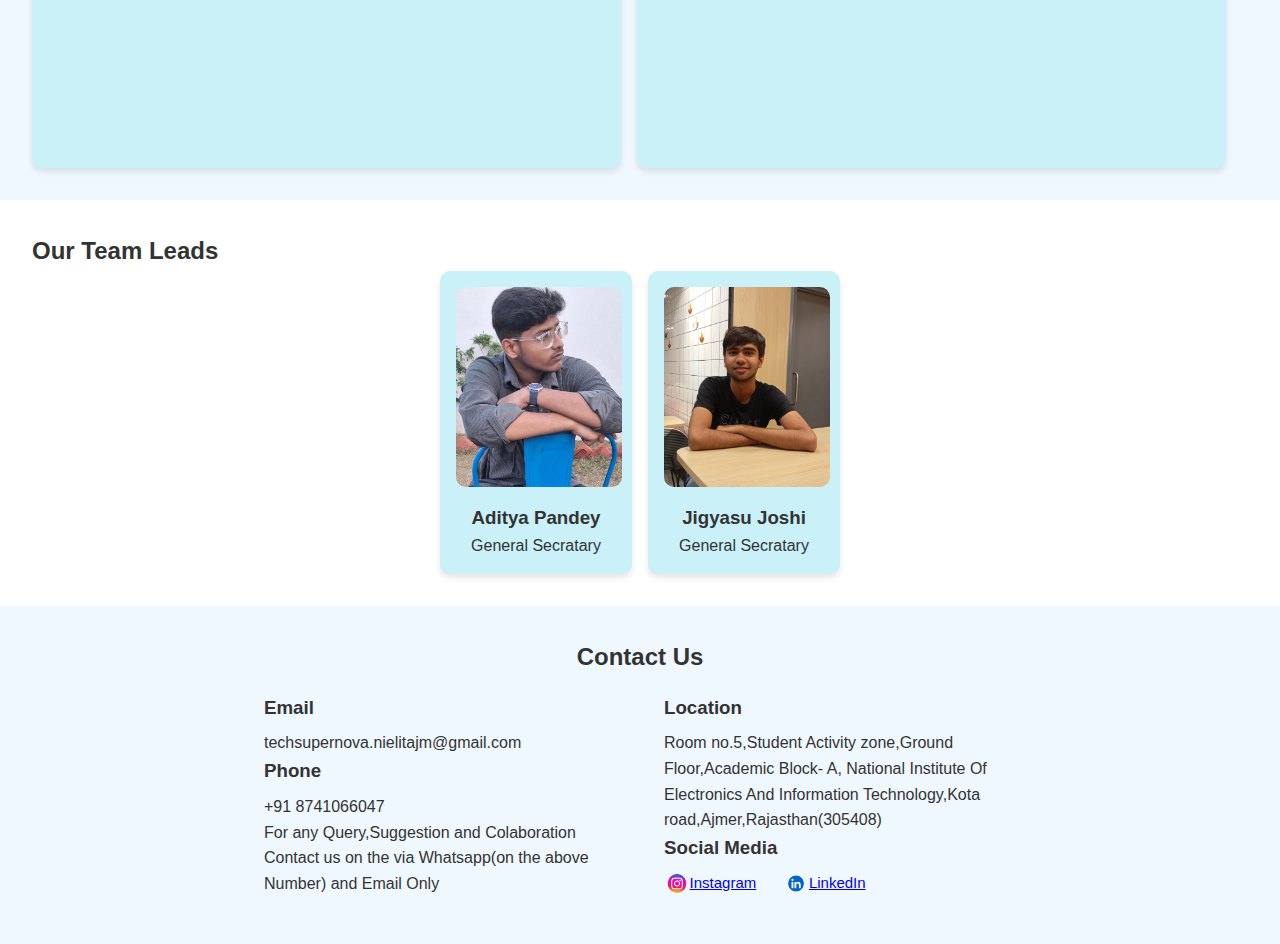
==== commit b17238f4: "Update index.html" ====
--- a/index.html
+++ b/index.html
@@ -52,7 +52,7 @@
             <div class="news-card">
                 <h3>Club Activity schedule</h3>
                 <p>[26-11-2024] Download Below the activity Time Table for Club Activities</p>
-                <a href="#">Activity Time Table</a>
+                <a href="Activity Schedule.pdf">Activity Time Table</a>
                 <p>Mandatary Public Disclosure(List Of all the Associated Members with the Club)</p>
                 <a href="">Members Data(2024-25)</a>
             </div>
--- a/styles.css
+++ b/styles.css
@@ -1,162 +1,340 @@
-/* Global Styles */
-#contacts {
-    background: #1f4068;
-    padding: 30px;
-    width: 90%;
-    border-radius: 10px;
-    margin-top: 20px;
-  }
-  
-  * {
-    margin: 0;
-    padding: 0;
-    box-sizing: border-box;
-    font-family: Arial, sans-serif;
-  }
-  
-  body {
-    background-color:#0d85e0;
-    color: #e0e0f1;
+/* Basic Reset */
+* {
+  margin: 0;
+  padding: 0;
+  box-sizing: border-box;
+}
+
+body {
+  font-family: 'Segoe UI', Tahoma, Geneva, Verdana, sans-serif;
+  line-height: 1.6;
+  color: #333;
+  overflow-x: hidden;
+  background-color: #f0f8ff; /* Light blue background */
+}
+.logo{
+  height: 6vh;
+  display: flex;
+}
+/* Navbar */
+nav {
+  display: flex;
+  justify-content: space-between;
+  
+  padding: 1rem 2rem;
+  background-color: #caf0f8; /* Dark blue */
+  color: rgb(14, 4, 4);
+  position: relative; /* Add this */
+    z-index: 1000;
+}
+
+.logo img {
+  height: 6vh;
+}
+
+.menu {
+  display: flex;
+
+  
+}
+
+.menu a {
+  color: rgb(14, 9, 9);
+  text-decoration: none;
+  padding: 0 1rem;
+  font-weight: bold;
+ 
+  background-position-y:0%;
+}
+
+.nav-toggle {
+  display: none;
+  background: none;
+  border: none;
+  color: rgb(0, 0, 0);
+  font-size: 1.5rem;
+}
+
+/* Hero Section */
+.hero {
+  text-align: center;
+  padding: 4rem 2rem;
+  background-color: #00b4d8; /* Light blue */
+  color: white;
+}
+
+.hero h1 {
+  font-size: 3rem;
+  margin-bottom: 1rem;
+}
+
+.hero p {
+  font-size: 1.2rem;
+}
+
+/* Slideshow */
+.slideshow {
+  position: relative;
+  width: 100%;
+  height: 400px;
+  overflow: hidden;
+}
+
+.slide {
+  position: absolute;
+  width: 100%;
+  height: 100%;
+  background-size: cover;
+  background-position: center;
+  opacity: 0;
+  transition: opacity 1s ease-in-out;
+}
+
+.slide.active {
+  opacity: 1;
+}
+
+.prev, .next {
+  position: absolute;
+  top: 50%;
+  transform: translateY(-50%);
+  background-color: rgba(0, 0, 0, 0.5);
+  color: white;
+  border: none;
+  padding: 10px;
+  cursor: pointer;
+  font-size: 1.5rem;
+}
+
+.prev {
+  left: 10px;
+}
+
+.next {
+  right: 10px;
+}
+
+/* News Section */
+.news {
+  padding: 2rem;
+  background-color: #ffffff;
+}
+
+.news-grid {
+  display: flex;
+flex-wrap: wrap;
+  grid-template-columns: repeat(auto-fit, minmax(300px, 1fr));
+  gap: 1rem;
+}
+
+.news-card {
+  background-color: #caf0f8; /* Light blue */
+  padding: 1rem;
+  width:49%;
+  border-radius: 10px;
+  box-shadow: 0 4px 6px rgba(0, 0, 0, 0.1);
+}
+
+.news-card h3 {
+  margin-bottom: 0.5rem;
+}
+
+/* Events Section */
+.events {
+  padding: 2rem;
+  background-color: #f0f8ff;
+}
+
+.events-grid {
+  display: flex;
+  flex-wrap: wrap;
+  grid-template-columns: repeat(auto-fit, minmax(300px, 1fr));
+  gap: 1rem;
+}
+
+.event-card {
+  background-color: #caf0f8; /* Light blue */
+  padding: 1rem;
+  width:46vw;
+  min-height: 40vh;
+  border-radius: 10px;
+  box-shadow: 0 4px 6px rgba(0, 0, 0, 0.1);
+}
+
+.event-card h3 {
+  margin-bottom: 0.5rem;
+}
+
+/* Team Section */
+.team {
+  padding: 2rem;
+  background-color: #ffffff;
+}
+
+.team-grid {
+  display: flex;
+  flex-wrap: wrap;
+  justify-content: center;
+  grid-template-columns: repeat(auto-fit, minmax(250px, 1fr));
+  gap: 1rem;
+}
+
+.team-card {
+  background-color: #caf0f8; /* Light blue */
+  padding: 1rem;
+  border-radius: 10px;
+  width:15vw;
+  box-shadow: 0 4px 6px rgba(0, 0, 0, 0.1);
+  text-align: center;
+}
+
+.team-img {
+  width: 13vw;
+  height: 200px;
+  background-size: cover;
+  background-position: center;
+  border-radius: 10px;
+}
+.news-card img{
+  height:32vh;
+  border-radius: 5px;
+}
+
+.team-info h3 {
+  margin-top: 1rem;
+}
+
+/* Contact Section */
+.contact {
+  padding: 2rem;
+  background-color: #f0f8ff;
+}
+
+.contact-grid {
+  display: flex;
+  justify-content: center;
+  grid-template-columns: repeat(auto-fit, minmax(250px, 1fr));
+  gap: 1rem;
+}
+
+.contact-card {
+  
+  padding: 1rem;
+  width:30vw;
+  
+   
+  text-align: left;
+}
+#con{
+  
+  display: flex;
+  font-size: 15px;
+}
+#con img{
+  width:2vw;
+  height:2vw;
+}
+.contact-card h3 {
+  margin-bottom: 0.5rem;
+}
+
+/* Responsive Design */
+@media (max-width: 768px) {
+  .slide, .slide.active,.slides,.slideshow {
+    
+    height: 20vh;
+
+  }
+  
+  .menu {
+    display: none;
+        flex-direction: column;
+        width: 200px; /* Reduced width */
+        position: absolute;
+        top: 100%; /* Position below the navbar */
+        left: 0; /* Align to the left */
+        justify-content: left;
+        background-color: #f0f8ff; /* Same as navbar */
+        z-index: 999; /* Ensure it's below the navbar */
+        padding: 0.5rem; /* Reduced padding */
+        text-align: left;
+        box-shadow: 0 4px 6px rgba(0, 0, 0, 0.1); /* Add a subtle shadow */
+}
+
+.menu.active {
+    display: flex;
+}
+.menu a {
+        padding: 0.5rem 1rem; /* Reduced padding */
+        text-align: left; /* Align text to the left */
+        color: #000000;
+        font-family: cursive;
+        font-size: 0.9rem; /* Smaller font size */
+    }
+  .contact-grid{
     display: flex;
     flex-direction: column;
-    align-items: center;
-    text-align: center;
-  }
-  
-  /* Header */
-  header {
-    background: linear-gradient(135deg, #1f4068, #1b1b2f);
-    width: 100%;
-    padding: 20px;
-  }
-  
-  .logo-container {
-    display: flex;
-    align-items: center;
-    justify-content: center;
-  }
-  
-  .logo {
-    width: 50px;
-    height: 50px;
-    margin-right: 10px;
-  }
-  
-  .club-name {
-    font-size: 2rem;
-    color: #e94560;
-  }
-  
-  /* Section Titles */
-  h2 {
-    font-size: 1.8rem;
-    margin: 20px 0;
-    color: #f0a500;
-  }
-  
-  /* Introduction Section */
-  #introduction {
-    background: #162447;
-    padding: 30px;
-    width: 90%;
-    border-radius: 10px;
-    margin-top: 20px;
-  }
-  
-  /* Events Section */
-  #events {
-    background: #1f4068;
-    padding: 30px;
-    width: 90%;
-    border-radius: 10px;
-    margin-top: 20px;
-  }
-  
-  .event-card {
-    background: #1b1b2f;
-    border: 1px solid #f0a500;
-    padding: 15px;
-    margin: 10px 0;
-    border-radius: 5px;
-  }
-  
-  /* News Section */
-  #news {
-    background: #162447;
-    padding: 30px;
-    width: 90%;
-    border-radius: 10px;
-    margin-top: 20px;
-  }
-  
-  .news-item {
-    background: #1b1b2f;
-    border: 1px solid #f0a500;
-    padding: 15px;
-    margin: 10px 0;
-    border-radius: 5px;
-  }
-  
-  /* Footer */
-  footer {
-    background: #1b1b2f;
-    padding: 20px;
-    width: 100%;
-    margin-top: 20px;
-  }
-  
-  .contact h2 {
-    color: #e94560;
-  }
-  
-  footer p {
-    margin: 5px 0;
-    color: #f0a500;
-  }
-  /* General Section Styling */
-  section {
-    background-color: #162447;
-    color: #e0e0f1;
-    padding: 20px;
-    margin: 20px;
-    border-radius: 10px;
-    text-align: center;
-  }
-  
-  h2 {
-    color: #f0a500;
-  }
-  
-  p {
-    margin-top: 10px;
-    font-size: 1rem;
-  }
-  
-  /* Heads Section Styling */
-  #heads {
+  }
+  .contact-card{
+    width:100%;
+  }
+  #con img{
+    width: 7vw;
+    height: 7vw;
+    
+  }
+  #con{
+    font-size: 4vw;;
+  }
+  .news-card{
+    width:100%;
+  }
+  .news-card img{
+    width:70vw;
+    height:20vh;
+  }
+  .logo{
     display: flex;
     justify-content: center;
-    gap: 20px;
-      flex-wrap: wrap;
-  }
-  #heads1 {
-    display: flex;
-    justify-content: center;
-    gap: 20px;
-    flex-wrap: wrap;
-    align-items: center;
-    font-size: 12px;
-  }
-  
-  .head {
-    text-align: center;
-    width: 200px;
-  }
-  
-  .head-photo {
-    width: 120px;
-    height: 110px;
-    border-radius: 50%;
-    border: 2px solid #f0a500;
-    margin-bottom: 10px;
-  }
+  }
+ 
+  .logo img{
+    height:3vh;
+    justify-self: center;
+    
+  }
+  nav {
+    height:7vh;
+    
+  }
+  .event-card{
+    width:90vw;
+  }
+  .team-card{
+    width: 45%;
+  }
+  .team-img{
+    width:100%;
+    height:17vh;
+  }
+  .menu {
+      display: none;
+      flex-direction: column;
+      width: 100%;
+      justify-content: center;
+      background-position-y: 0%;
+  }
+
+  .menu a {
+      padding: 1rem;
+      text-align: center;
+  }
+
+  .nav-toggle {
+      display: block;
+  }
+
+  .menu.active {
+      display: flex;
+  }
+}
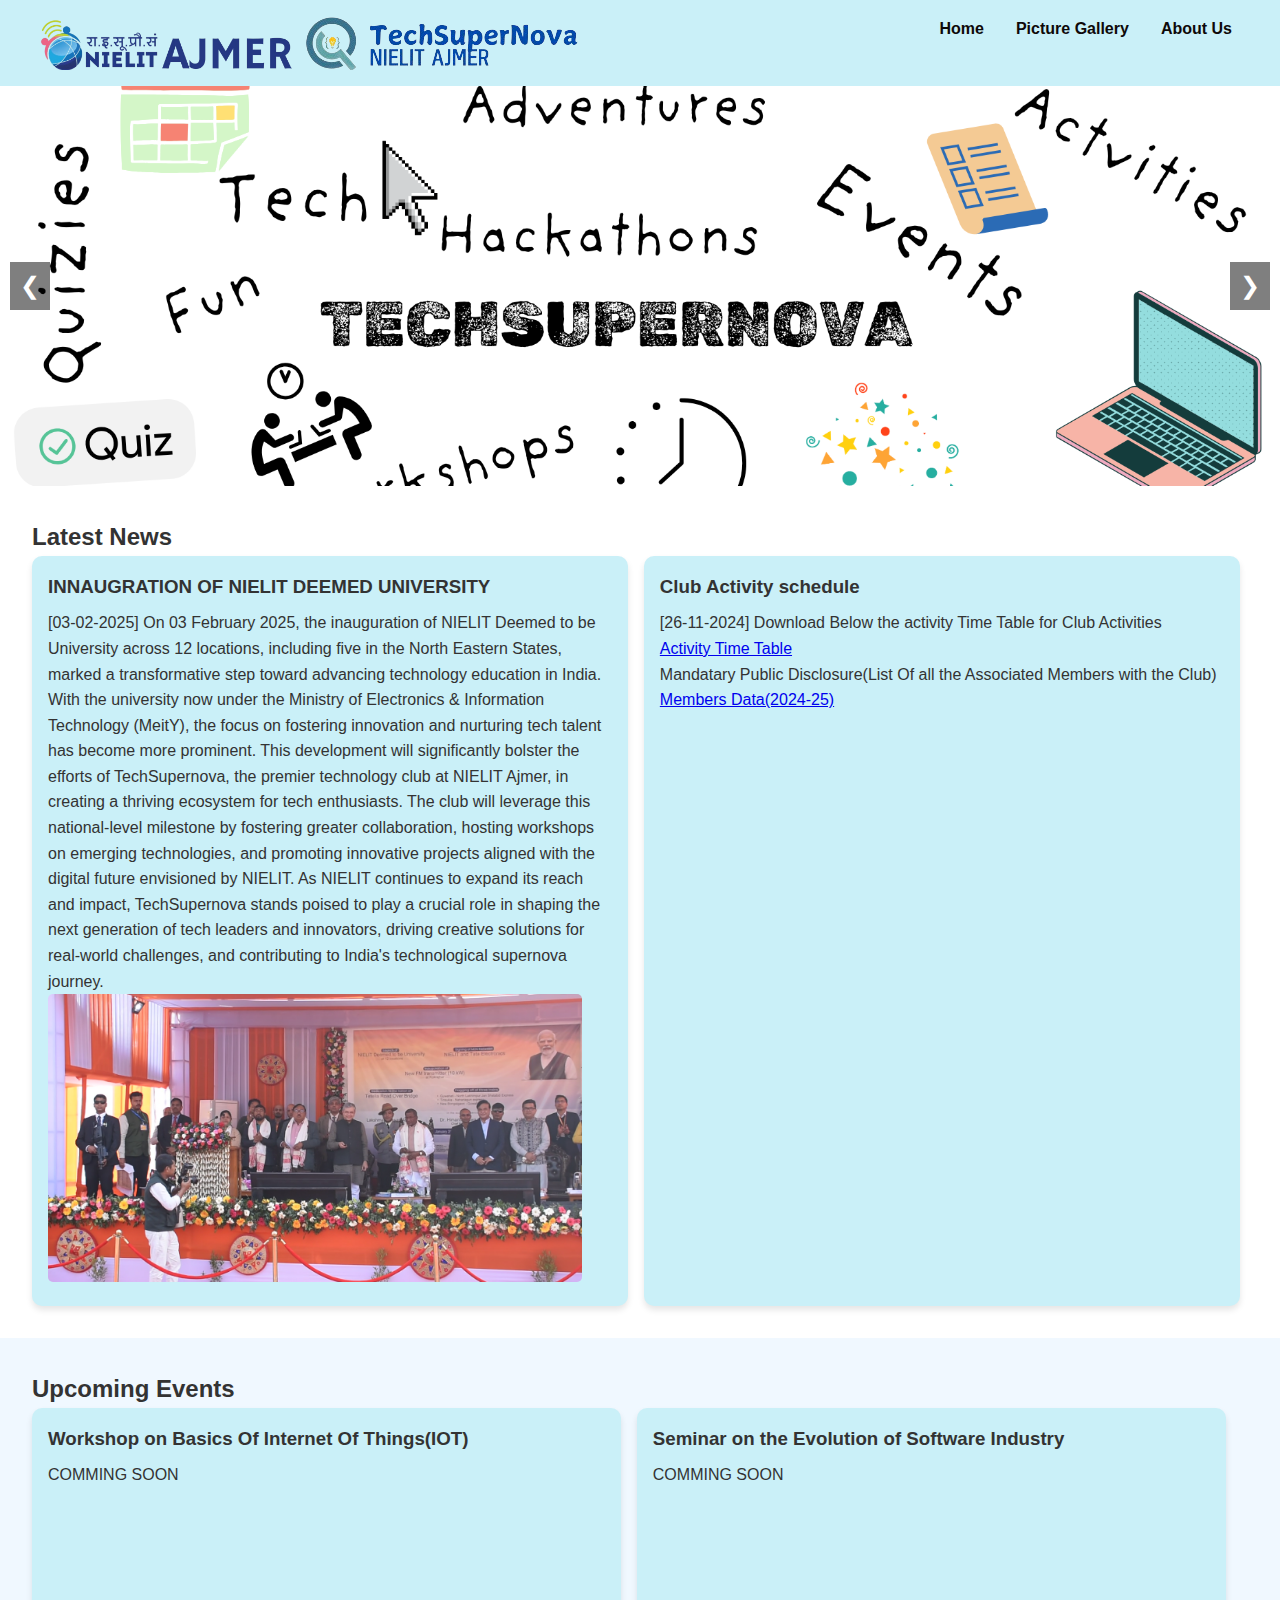
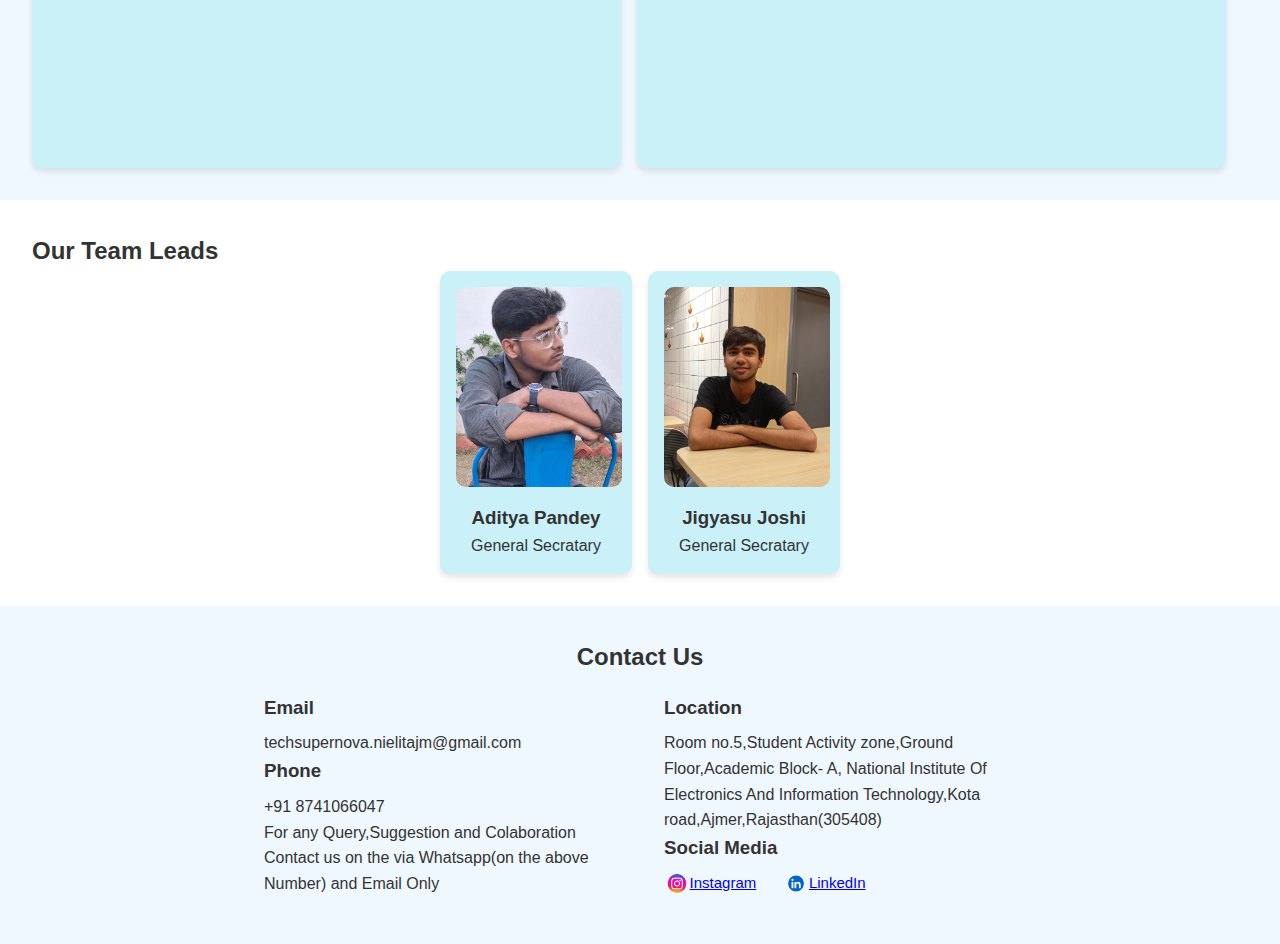
==== commit 54de2baf: "Update index.html" ====
--- a/index.html
+++ b/index.html
@@ -54,7 +54,7 @@
                 <p>[26-11-2024] Download Below the activity Time Table for Club Activities</p>
                 <a href="Activity Schedule.pdf">Activity Time Table</a>
                 <p>Mandatary Public Disclosure(List Of all the Associated Members with the Club)</p>
-                <a href="">Members Data(2024-25)</a>
+                <a href="Memebers.pdf">Members Data(2024-25)</a>
             </div>
         
         </div>
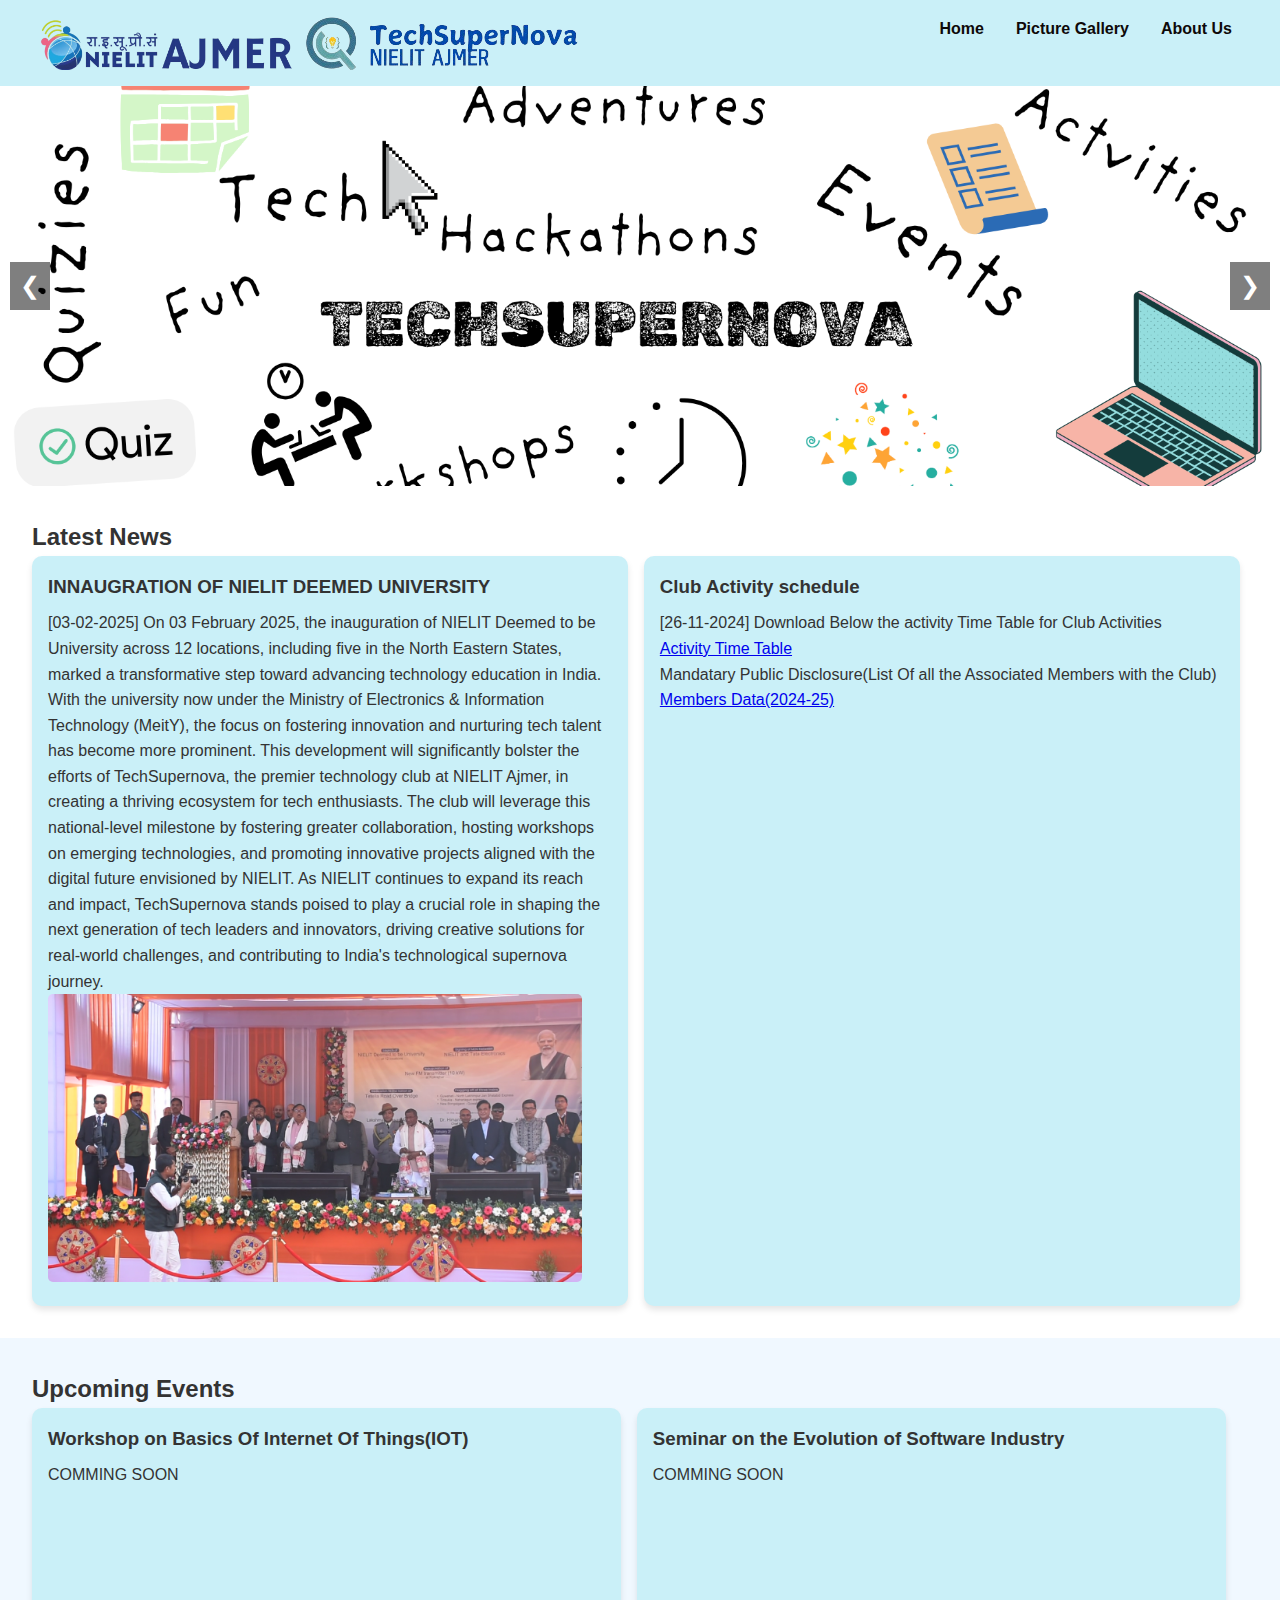
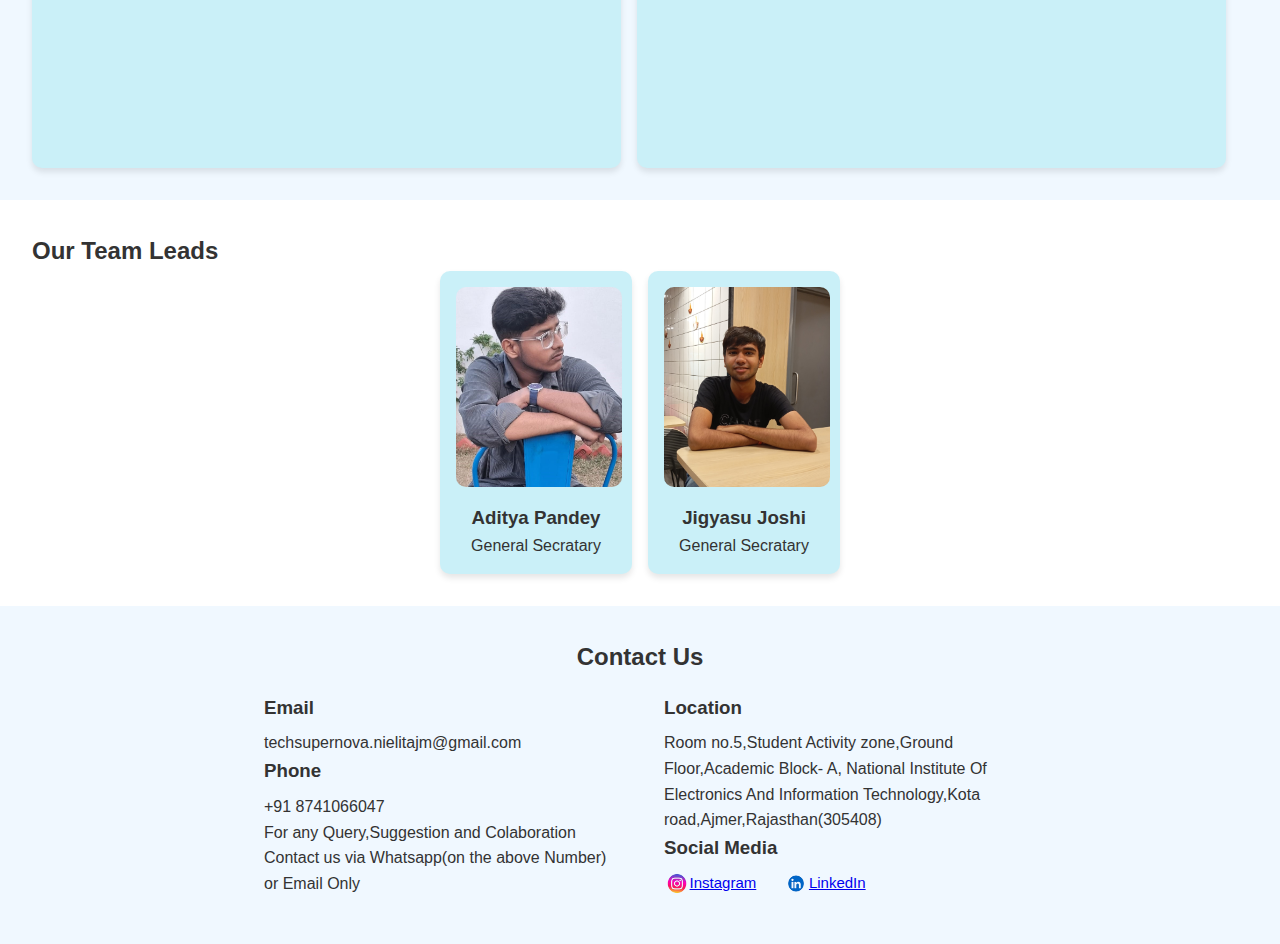
==== commit e00570ad: "Update index.html" ====
--- a/index.html
+++ b/index.html
@@ -109,7 +109,7 @@
                 <h3>Phone</h3>
                 
                 <p>+91 8741066047</p>
-                <p>For any Query,Suggestion and Colaboration Contact us on the  via Whatsapp(on the above Number) and Email Only</p>
+                <p>For any Query,Suggestion and Colaboration Contact us via Whatsapp(on the above Number) or Email Only</p>
             </div>
             <div class="contact-card">
                 <h3>Location</h3>
